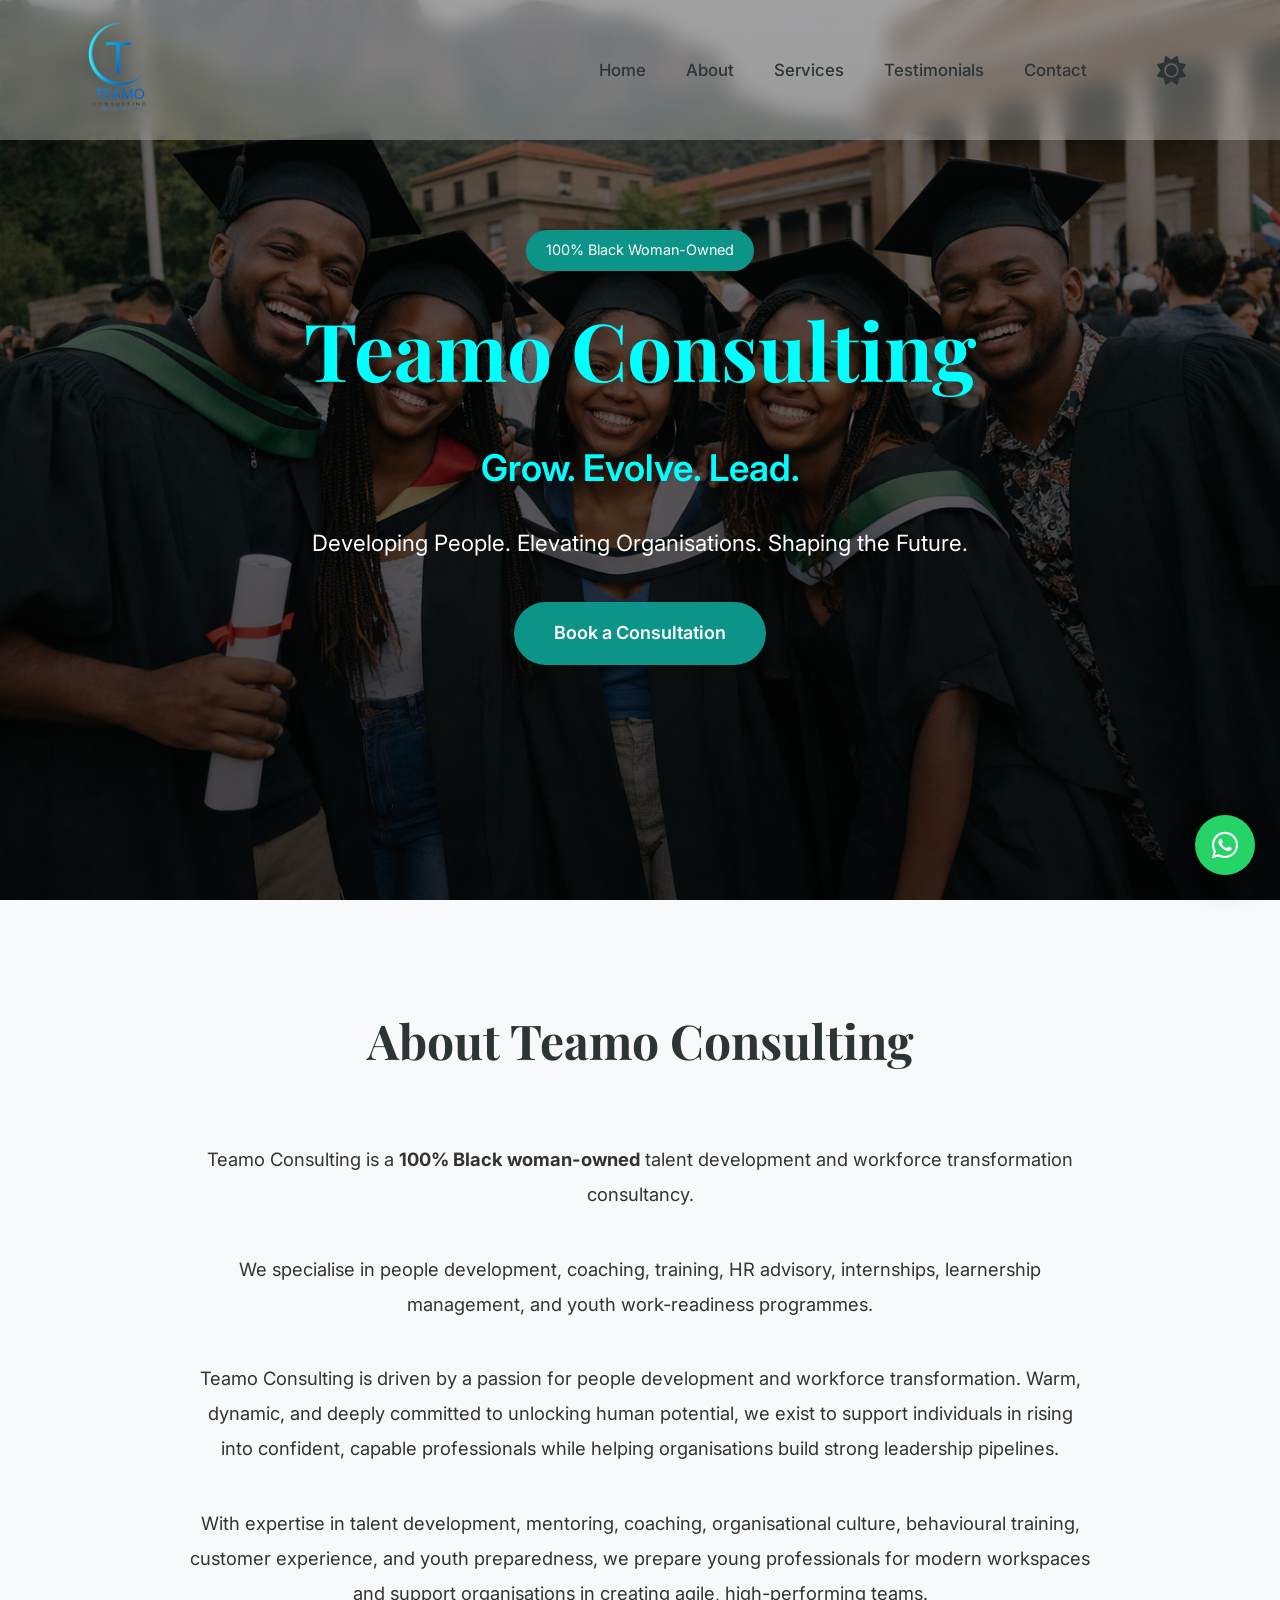
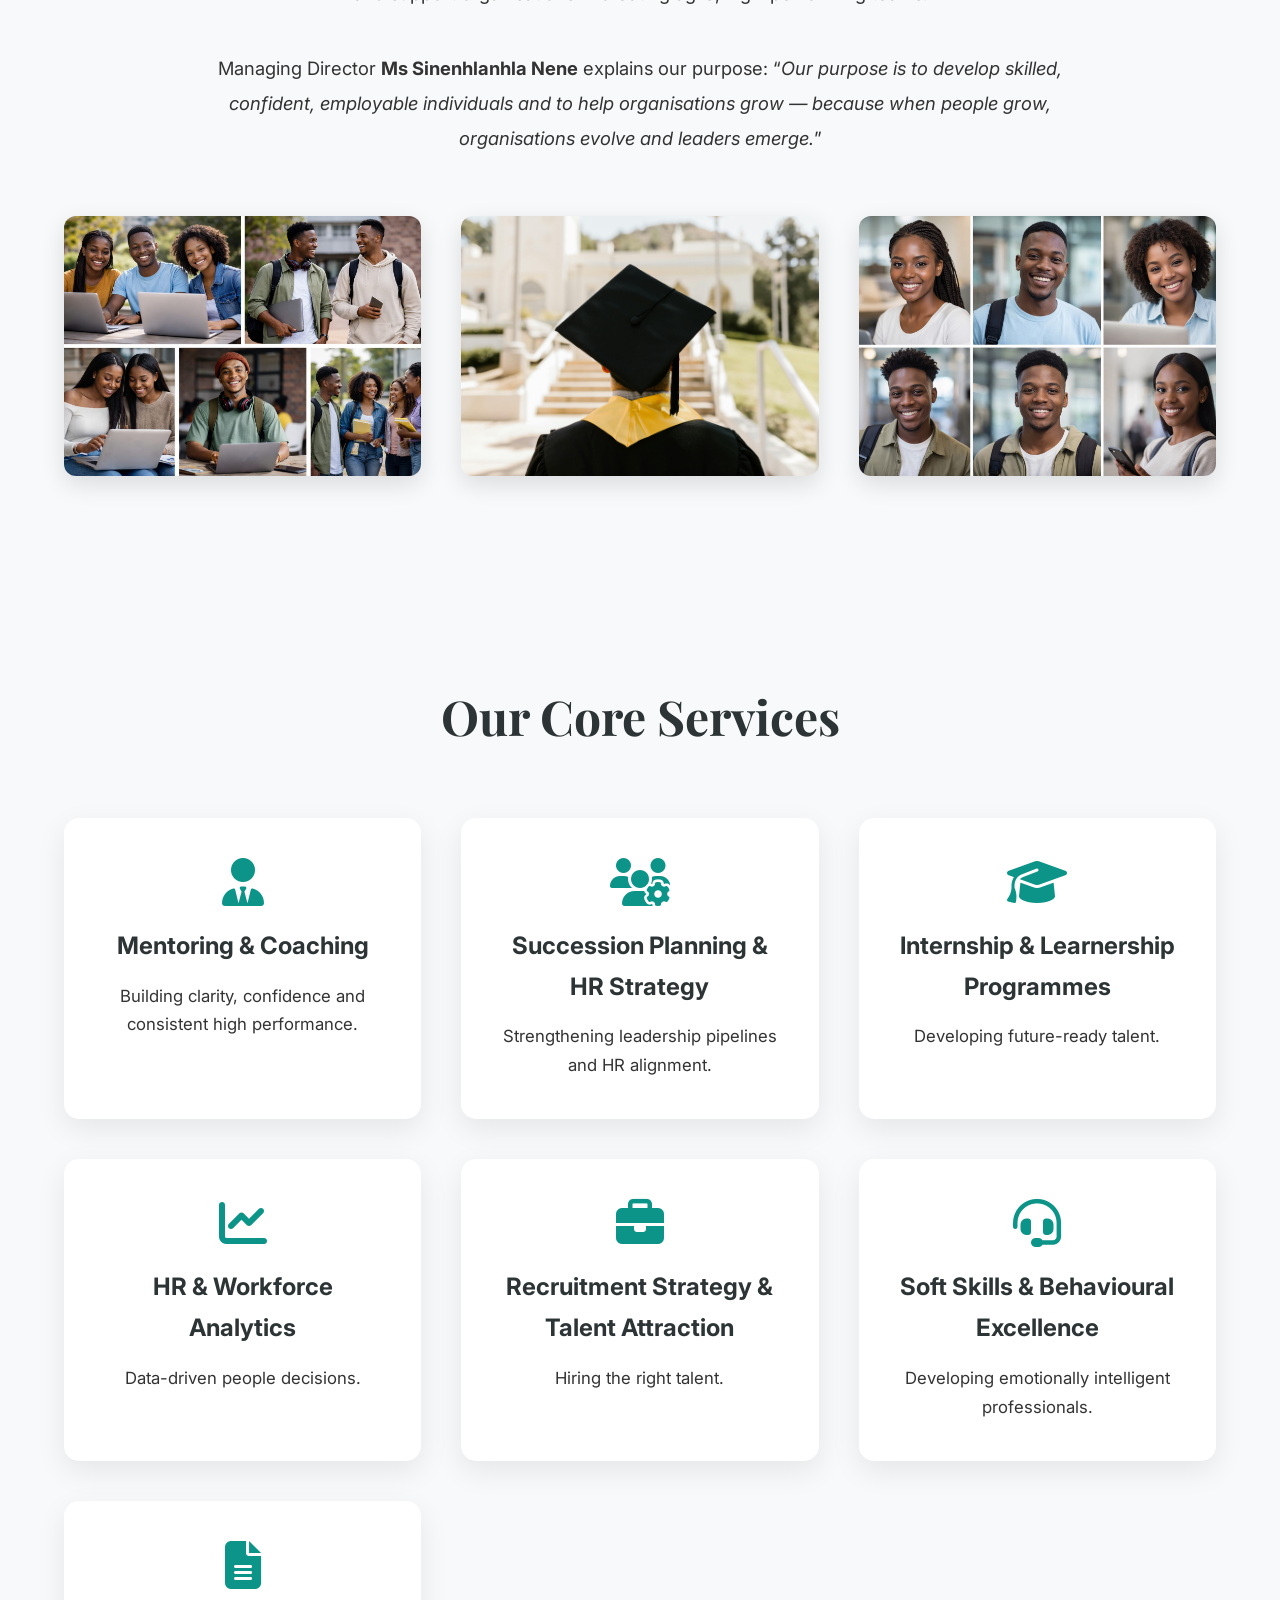
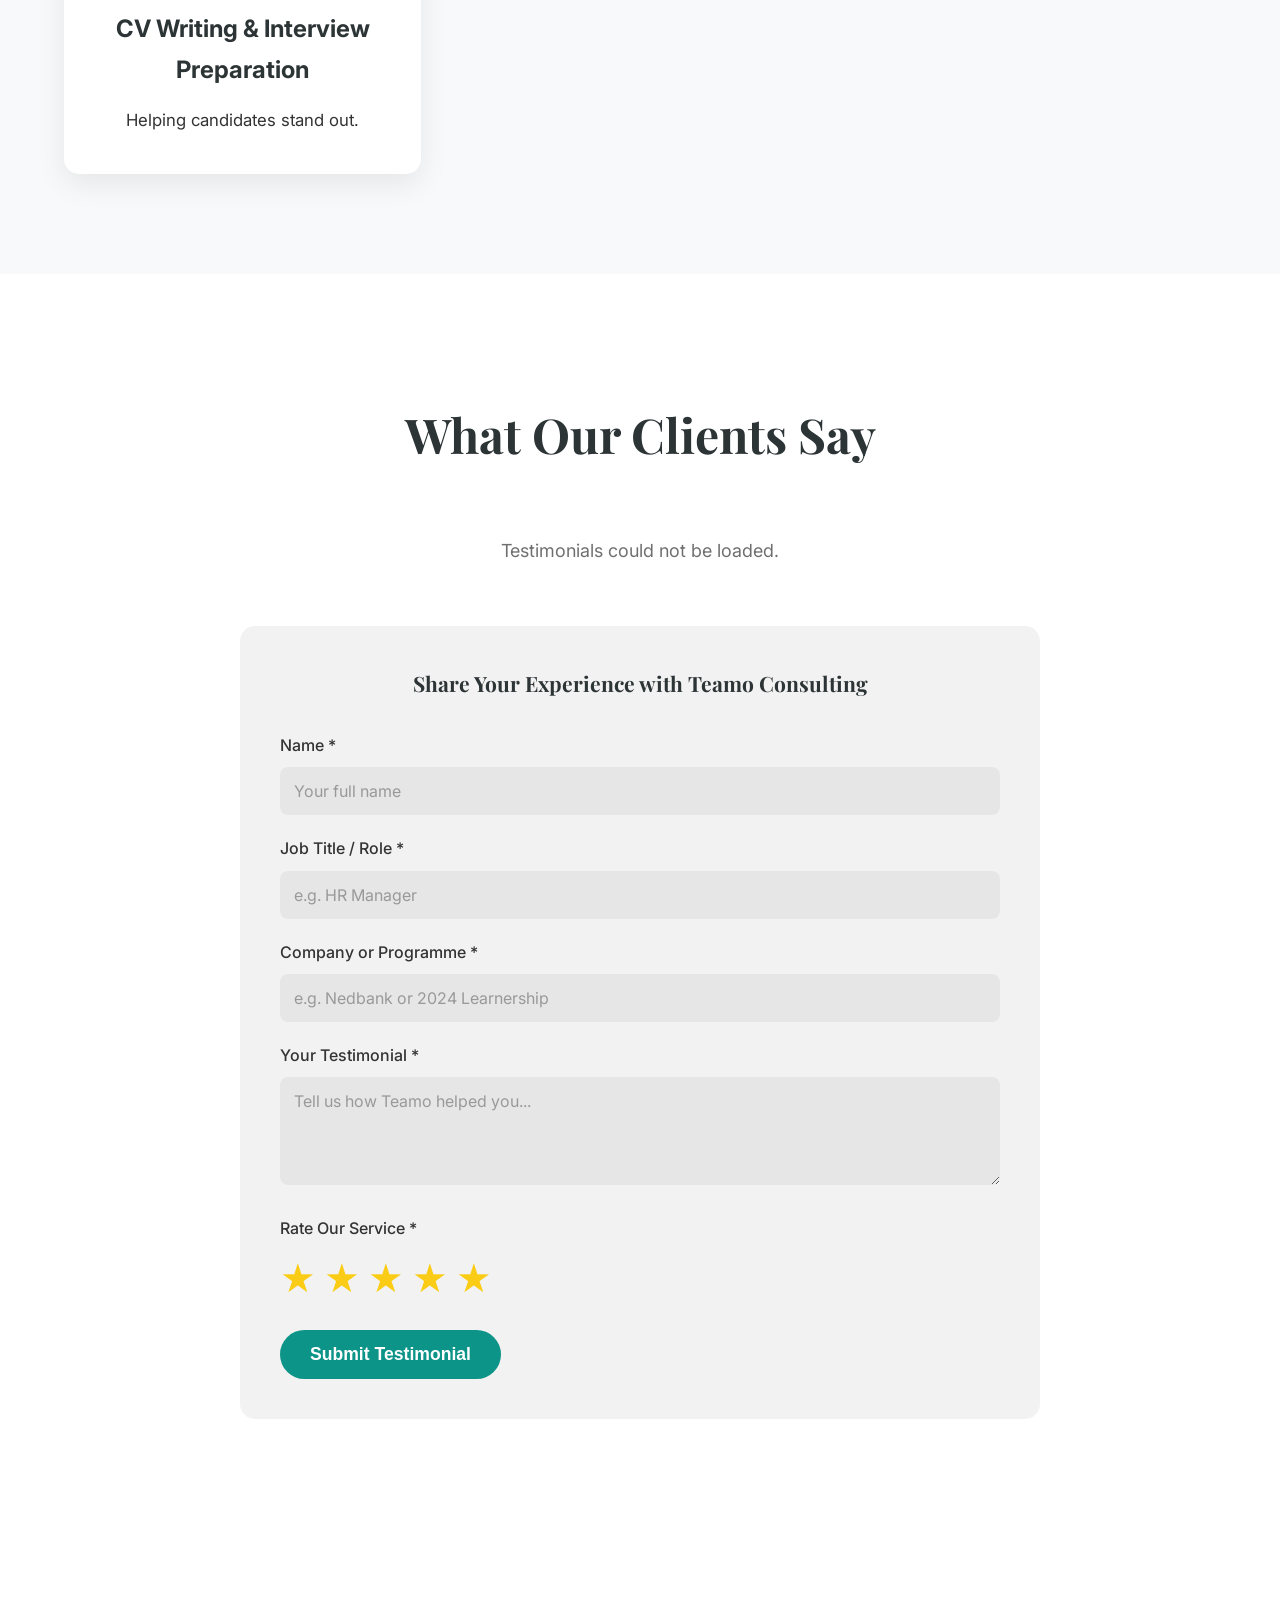
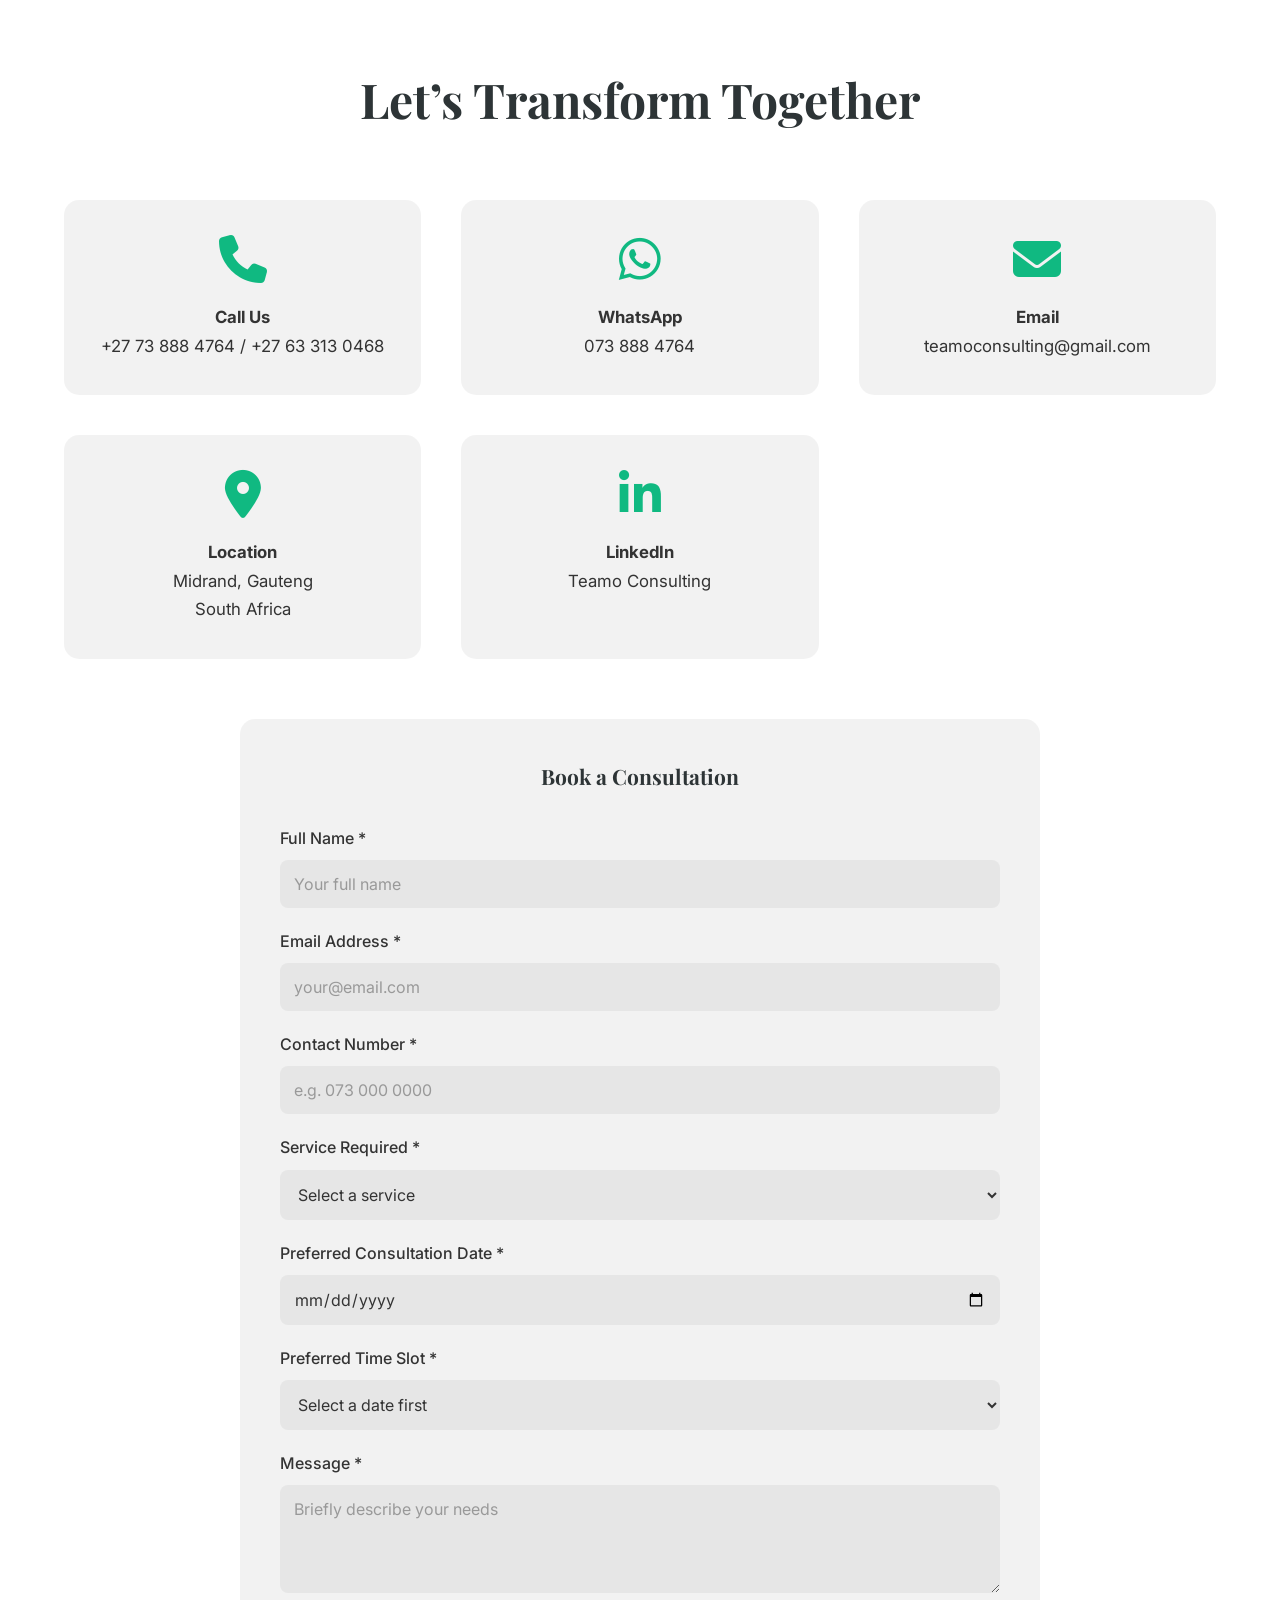
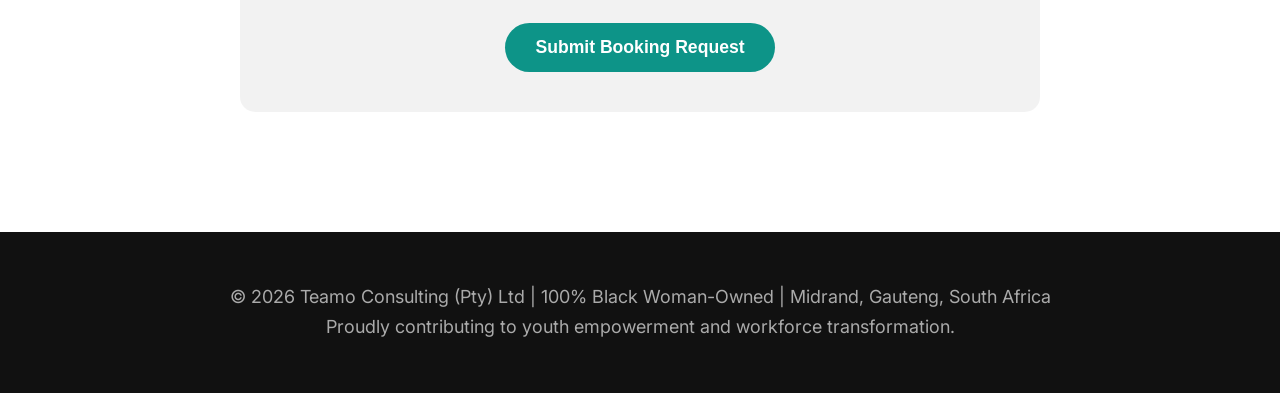
==== src/main/resources/static/index.html @ c424f033 "Added testimonial validation, fixed frontend script, improved UI and mobile menu" ====
<!DOCTYPE html>
<html lang="en">
<head>
    <meta charset="UTF-8">
    <meta name="viewport" content="width=device-width, initial-scale=1.0">
    <title>Teamo Consulting | People Development & Workforce Transformation</title>

    <meta name="description" content="100% Black woman-owned consultancy in South Africa specialising in coaching, talent development, internship & learnership management, work-readiness training, HR strategy, and B-BBEE aligned solutions.">
    <meta name="keywords" content="talent development, internship management, learnership programmes, work readiness training, HR consulting, B-BBEE training, SETA, QCTO, youth empowerment, black woman owned, South Africa">

    <meta property="og:title" content="Teamo Consulting – Grow. Evolve. Lead.">
    <meta property="og:description" content="We develop people. We build talent. We transform organisations.">
    <meta property="og:image" content="images/teamo trans logo.png">
    <meta property="og:url" content="https://teamoconsulting.co.za">
    <meta property="og:type" content="website">

    <link href="https://fonts.googleapis.com/css2?family=Inter:wght@300;400;500;600;700&family=Playfair+Display:wght@700&display=swap" rel="stylesheet">
    <link rel="stylesheet" href="https://cdnjs.cloudflare.com/ajax/libs/font-awesome/6.6.0/css/all.min.css">

    <link rel="stylesheet" href="css/style.css">
</head>

<body data-theme="light">

<header>
    <nav>
        <img src="images/teamo trans logo.png" alt="Teamo Consulting Logo" class="logo-img">

        <div class="nav-links" id="navLinks">
            <a href="#home" onclick="closeMenu()">Home</a>
            <a href="#about" onclick="closeMenu()">About</a>
            <a href="#services" onclick="closeMenu()">Services</a>
            <a href="#testimonials" onclick="closeMenu()">Testimonials</a>
            <a href="#contact" onclick="closeMenu()">Contact</a>

            <button class="theme-toggle" onclick="toggleTheme()" title="Toggle Dark/Light Mode">
                <i class="fas fa-sun" id="sunIcon"></i>
                <i class="fas fa-moon" id="moonIcon" style="display:none;"></i>
            </button>
        </div>

        <i class="fas fa-bars mobile-menu" onclick="toggleMenu()"></i>
    </nav>
</header>

<section class="hero" id="home">
    <div class="section-inner">
    <span class="badge">100% Black Woman-Owned</span>
    <h1>Teamo Consulting</h1>
    <p class="tagline">Grow. Evolve. Lead.</p>
    <p class="hero-description">
        Developing People. Elevating Organisations. Shaping the Future.
    </p>
    <div>
        <a href="#contact" class="btn">Book a Consultation</a>
    </div>
    </div>
</section>

<section id="about">
    <div class="section-inner">
    <h2>About Teamo Consulting</h2>

    <p class="section-text">
        Teamo Consulting is a <strong>100% Black woman-owned</strong> talent development and workforce transformation consultancy.
    </p>

    <p class="section-text">
        We specialise in people development, coaching, training, HR advisory, internships, learnership management, and youth work-readiness programmes.
    </p>

    <p class="section-text">
        Teamo Consulting is driven by a passion for people development and workforce transformation. Warm, dynamic, and deeply committed to unlocking human potential, we exist to support individuals in rising into confident, capable professionals while helping organisations build strong leadership pipelines.
    </p>

    <p class="section-text">
        With expertise in talent development, mentoring, coaching, organisational culture, behavioural training, customer experience, and youth preparedness, we prepare young professionals for modern workspaces and support organisations in creating agile, high-performing teams.
    </p>

    <p class="section-text about-quote">
        Managing Director <b>Ms Sinenhlanhla Nene</b> explains our purpose:
        “<i>Our purpose is to develop skilled, confident, employable individuals and to help organisations grow — because when people grow, organisations evolve and leaders emerge.</i>”
    </p>

    <div class="grid">
        <img src="images/learners2.jpeg" alt="Diverse team in training workshop">
        <img src="images/cap.jpg" alt="Graduation and achievement moment">
        <img src="images/learners.jpeg" alt="Corporate training session">
    </div>
    </div>
</section>

<section id="services">
    <div class="section-inner">
    <h2>Our Core Services</h2>

    <div class="grid">
        <div class="card service-card">
            <i class="fas fa-user-tie"></i>
            <h3>Mentoring & Coaching</h3>
            <p>Building clarity, confidence and consistent high performance.</p>
            <div class="service-detail">
                Personalised mentoring and coaching designed to unlock confidence, sharpen leadership capability, and improve performance. We work closely with individuals and teams to build clarity, accountability, and resilience, ensuring sustainable growth that translates into measurable workplace results.
            </div>
        </div>

        <div class="card service-card">
            <i class="fas fa-users-cog"></i>
            <h3>Succession Planning & HR Strategy</h3>
            <p>Strengthening leadership pipelines and HR alignment.</p>
            <div class="service-detail">
                Strategic workforce planning that strengthens organisational continuity and performance. We help businesses identify future leaders, align HR practices with business goals, and build structured talent pipelines that support long-term growth and stability.
            </div>
        </div>

        <div class="card service-card">
            <i class="fas fa-graduation-cap"></i>
            <h3>Internship & Learnership Programmes</h3>
            <p>Developing future-ready talent.</p>
            <div class="service-detail">
                End-to-end design and management of structured internship and learnership programmes. From compliance and onboarding to coaching and performance tracking, we prepare youth and new entrants to integrate confidently into the workplace while supporting sustainable talent pipelines.
            </div>
        </div>

        <div class="card service-card">
            <i class="fas fa-chart-line"></i>
            <h3>HR & Workforce Analytics</h3>
            <p>Data-driven people decisions.</p>
            <div class="service-detail">
                Turning workforce data into practical, results-driven strategies. We analyse trends, performance metrics, and talent insights to support informed decision-making, improve productivity, reduce turnover, and strengthen organisational effectiveness.
            </div>
        </div>

        <div class="card service-card">
            <i class="fas fa-briefcase"></i>
            <h3>Recruitment Strategy & Talent Attraction</h3>
            <p>Hiring the right talent.</p>
            <div class="service-detail">
                Designing effective recruitment frameworks that attract, assess, and retain the right talent. We streamline hiring processes, strengthen employer branding, and reduce costly turnover through structured talent acquisition strategies.
            </div>
        </div>

        <div class="card service-card">
            <i class="fas fa-headset"></i>
            <h3>Soft Skills & Behavioural Excellence</h3>
            <p>Developing emotionally intelligent professionals.</p>
            <div class="service-detail">
                Developing emotionally intelligent, service-driven professionals equipped with strong communication, conflict management, and interpersonal skills. This programme strengthens customer service excellence, accountability, collaboration, and professional workplace conduct.
            </div>
        </div>

        <div class="card service-card">
            <i class="fas fa-file-alt"></i>
            <h3>CV Writing & Interview Preparation</h3>
            <p>Helping candidates stand out.</p>
            <div class="service-detail">
                Empowering job seekers to confidently present their value. Through professional CV enhancement and structured interview coaching, we help candidates articulate their strengths, stand out in competitive markets, and secure meaningful opportunities.
            </div>
        </div>
    </div>
    </div>
</section>

<section class="testimonials" id="testimonials">
    <div class="section-inner">
    <h2>What Our Clients Say</h2>

    <div class="testimonial-grid" id="testimonialsList">
        <p class="empty-message">No approved testimonials yet.</p>
    </div>

    <div class="testimonial-form">
        <h3 class="adaptive-heading">Share Your Experience with Teamo Consulting</h3>

        <div class="form-group">
            <label>Name *</label>
            <input type="text" id="name" placeholder="Your full name" required>
        </div>

        <div class="form-group">
            <label>Job Title / Role *</label>
            <input type="text" id="title" placeholder="e.g. HR Manager" required>
        </div>

        <div class="form-group">
            <label>Company or Programme *</label>
            <input type="text" id="company" placeholder="e.g. Nedbank or 2024 Learnership" required>
        </div>

        <div class="form-group">
            <label>Your Testimonial *</label>
            <textarea id="message" rows="4" placeholder="Tell us how Teamo helped you..." required></textarea>
        </div>

        <div class="form-group">
            <label>Rate Our Service *</label>
            <div class="rating" id="rating">
                <span onclick="setRating(1)">★</span>
                <span onclick="setRating(2)">★</span>
                <span onclick="setRating(3)">★</span>
                <span onclick="setRating(4)">★</span>
                <span onclick="setRating(5)">★</span>
            </div>
        </div>

        <button onclick="submitTestimonial()">Submit Testimonial</button>
    </div>
    </div>
</section>

<section class="contact" id="contact">
    <div class="section-inner">
    <h2>Let’s Transform Together</h2>

    <div class="contact-grid">
        <div class="contact-box">
            <a href="tel:+27738884764" class="contact-link">
                <i class="fas fa-phone contact-icon"></i>
                <p><strong>Call Us</strong><br>+27 73 888 4764 / +27 63 313 0468</p>
            </a>
        </div>

        <div class="contact-box">
            <a href="https://wa.me/27738884764?text=Hi%20Teamo%20Consulting!%20I'd%20like%20to%20book%20a%20consultation." class="contact-link" target="_blank">
                <i class="fab fa-whatsapp contact-icon"></i>
                <p><strong>WhatsApp</strong><br>073 888 4764</p>
            </a>
        </div>

        <div class="contact-box">
            <a href="mailto:teamoconsulting@gmail.com" class="contact-link">
                <i class="fas fa-envelope contact-icon"></i>
                <p><strong>Email</strong><br>teamoconsulting@gmail.com</p>
            </a>
        </div>

        <div class="contact-box">
            <a href="https://www.google.com/maps/search/?api=1&query=Midrand,Gauteng,South+Africa" target="_blank" class="contact-link">
                <i class="fas fa-location-dot contact-icon"></i>
                <p><strong>Location</strong><br>Midrand, Gauteng<br>South Africa</p>
            </a>
        </div>

        <div class="contact-box">
            <a href="https://www.linkedin.com/company/teamo-consulting/" target="_blank" class="contact-link">
                <i class="fab fa-linkedin-in contact-icon"></i>
                <p><strong>LinkedIn</strong><br>Teamo Consulting</p>
            </a>
        </div>
    </div>

    <div class="testimonial-form booking-form-wrapper">
        <h3 class="adaptive-heading">Book a Consultation</h3>

        <form id="bookingForm" onsubmit="sendBooking(event)">
            <div class="form-group">
                <label>Full Name *</label>
                <input type="text" id="b_name" placeholder="Your full name" required>
            </div>

            <div class="form-group">
                <label>Email Address *</label>
                <input type="email" id="b_email" placeholder="your@email.com" required>
            </div>

            <div class="form-group">
                <label>Contact Number *</label>
                <input type="tel" id="b_phone" placeholder="e.g. 073 000 0000" required>
            </div>

            <div class="form-group">
                <label>Service Required *</label>
                <select id="b_service" required>
                    <option value="">Select a service</option>
                    <option>Coaching & Mentorship</option>
                    <option>HR Strategy Development</option>
                    <option>Internship / Learnership Management</option>
                    <option>Youth Work-Readiness Programme</option>
                    <option>CV Writing & Interview Coaching</option>
                    <option>Other</option>
                </select>
            </div>

            <div class="form-group">
                <label>Preferred Consultation Date *</label>
                <input type="date" id="b_date" required onchange="updateTimeSlots()">
            </div>

            <div class="form-group">
                <label>Preferred Time Slot *</label>
                <select id="b_time" required>
                    <option value="">Select a date first</option>
                </select>
            </div>

            <p id="bookingNotice"></p>

            <div class="form-group">
                <label>Message *</label>
                <textarea id="b_message" rows="4" placeholder="Briefly describe your needs" required></textarea>
            </div>

            <div class="center">
                <button type="submit">Submit Booking Request</button>
            </div>
        </form>
    </div>
    </div>
</section>

<a href="https://wa.me/27633130468?text=Hello%20Teamo%20Consulting%2C%20I%20would%20like%20to%20book%20a%20consultation.%20Please%20assist%20me%20with%20the%20next%20steps."
   class="whatsapp-float-pro"
   target="_blank"
   aria-label="Chat on WhatsApp">
    <i class="fab fa-whatsapp"></i>
</a>

<footer>
    <p>© 2026 Teamo Consulting (Pty) Ltd | 100% Black Woman-Owned | Midrand, Gauteng, South Africa</p>
    <p>Proudly contributing to youth empowerment and workforce transformation.</p>
</footer>

<script src="js/script.js"></script>
</body>
</html>
---- src/main/resources/static/css/style.css ----
:root {
    --blue: #00FFFF;
    --teal: #0d9488;
    --charcoal: #2d3436;
    --lightgrey: #f8f9fa;
    --softgrey: #e9ecef;
    --white: #ffffff;
    --accent: #10b981;
    --whatsapp: #25D366;
    --section-bg-light: #ffffff;
    --section-bg-dark: #121212;
    --section-text-light: #333333;
    --section-text-dark: #e0e0e0;
}

[data-theme="dark"] {
    --charcoal: #f8f9fa;
    --lightgrey: #121212;
    --softgrey: #1e1e1e;
    --white: #222222;
    background: #0f0f0f;
    color: #e0e0e0;
}

* {
    margin: 0;
    padding: 0;
    box-sizing: border-box;
    transition: all 0.3s ease;
}

html,
body {
    overflow-x: hidden;
}

body {
    margin: 0;
    padding: 0;
    font-family: 'Inter', sans-serif;
    font-size: 18px;
    color: var(--section-text-light);
    line-height: 1.7;
    background: var(--lightgrey);
}

h1,
h2,
h3,
h4 {
    font-family: 'Playfair Display', serif;
    color: var(--white);
}

/* HEADER */
header {
    position: fixed;
    top: 0;
    width: 100%;
    background: rgba(255,255,255,0.30);
    backdrop-filter: blur(10px);
    z-index: 1000;
    padding: 15px 0;
    box-shadow: 0 2px 20px rgba(0,0,0,0.05);
}

[data-theme="dark"] header {
    background: rgba(18, 18, 18, 0.88);
    box-shadow: 0 8px 25px rgba(0, 0, 0, 0.35);
}
.hero {
    height: 100vh;
    width: 100vw;
    max-width: none;
    background: linear-gradient(rgba(0,0,0,0.5), rgba(0,0,0,0.7)),
    url('../images/newBG.png') center/cover no-repeat;
    display: flex;
    flex-direction: column;
    justify-content: center;
    align-items: center;
    text-align: center;
    color: white;
    padding: 0 20px;
}
nav {
    display: flex;
    justify-content: space-between;
    align-items: center;
    max-width: 1400px;
    min-height: 86px;
    margin: 0 auto;
    padding: 0 5%;
}

.logo-img {
    height: 110px;
    width: auto;
    object-fit: contain;
    filter: drop-shadow(0 4px 6px rgba(0,0,0,0.2));
}

.nav-links {
    display: flex;
    gap: 40px;
    align-items: center;
}

.nav-links a {
    text-decoration: none;
    color: var(--charcoal);
    font-weight: 500;
    font-size: 1.05rem;
}

.nav-links a:hover {
    color: var(--teal);
}

.theme-toggle {
    background: none;
    border: none;
    font-size: 1.8rem;
    cursor: pointer;
    color: var(--charcoal);
    display: flex;
    align-items: center;
    gap: 8px;
}

.theme-toggle i {
    transition: 0.3s;
}

.theme-toggle:hover i {
    transform: scale(1.2);
}

.mobile-menu {
    display: none;
    font-size: 1.8rem;
    cursor: pointer;
    color: var(--charcoal);
}

.hero h1 {
    font-size: 5rem;
    margin-bottom: 20px;
    color: #00FFFF !important;
}

.hero .tagline {
    font-size: 2.3rem;
    font-weight: 600;
    color: var(--blue);
    margin: 20px 0;
}

.hero p,
.hero-description {
    max-width: 900px;
    font-size: 1.4rem;
    margin: 25px auto;
}

/* BUTTONS */
.btn {
    display: inline-block;
    background: var(--teal);
    color: white;
    padding: 16px 40px;
    border-radius: 50px;
    text-decoration: none;
    font-weight: 600;
    margin: 15px;
}

.btn:hover {
    background: #11766d;
    transform: translateY(-3px);
}

.btn-outline {
    background: transparent;
    border: 2px solid white;
}

.btn-outline:hover {
    background: white;
    color: var(--charcoal);
}

/* SECTIONS */
section {
    width: 100%;
    max-width: none;
    margin: 0;
    padding: 100px 5%;
}

.section-inner {
    max-width: 1200px;
    margin: 0 auto;
}

h2 {
    font-size: 3rem;
    text-align: center;
    margin-bottom: 60px;
    color: var(--charcoal);
}

.section-text {
    text-align: center;
    max-width: 900px;
    margin: 0 auto 40px;
    font-size: 1.15rem;
    line-height: 1.9;
}

.about-quote {
    margin-bottom: 60px;
    width: 100vw;
}

/* GRID */
.grid {
    display: grid;
    grid-template-columns: repeat(auto-fit, minmax(320px, 1fr));
    gap: 40px;
}

/* CARDS */
.card {
    background: var(--white);
    padding: 40px;
    border-radius: 15px;
    box-shadow: 0 10px 30px rgba(0,0,0,0.08);
    text-align: center;
}

.card:hover {
    transform: translateY(-10px);
    box-shadow: 0 20px 40px rgba(0,0,0,0.12);
}

.card i {
    font-size: 3rem;
    color: var(--teal);
    margin-bottom: 20px;
}

.card img {
    width: 100%;
    height: 200px;
    object-fit: cover;
    border-radius: 10px;
    margin-bottom: 20px;
}

.card h3 {
    color: var(--charcoal);
    font-family: 'Inter', sans-serif;
    font-size: 1.5rem;
    margin-bottom: 15px;
}

.card p,
.service-detail,
.testimonial p,
.contact-box p {
    font-size: 1.05rem;
}

#about .grid img {
    width: 100%;
    max-width: 400px;
    height: 260px;
    object-fit: cover;
    border-radius: 12px;
    margin: 0 auto;
    box-shadow: 0 8px 25px rgba(0,0,0,0.12);
}

/* TESTIMONIALS + CONTACT */
.testimonials,
.contact {
    background: var(--section-bg-light);
    color: var(--section-text-light);
    padding: 120px 5%;
    width: 100%;
    max-width: none;
    margin: 0;
}

[data-theme="dark"] .testimonials,
[data-theme="dark"] .contact {
    background: var(--section-bg-dark);
    color: var(--section-text-dark);
}

.testimonial-grid {
    display: grid;
    grid-template-columns: repeat(auto-fit, minmax(350px, 1fr));
    gap: 40px;
    margin-bottom: 60px;
}

.testimonial {
    background: rgba(0,0,0,0.05);
    padding: 35px;
    border-radius: 15px;
    backdrop-filter: blur(5px);
    border-left: 5px solid var(--teal);
}

[data-theme="dark"] .testimonial {
    background: rgba(255,255,255,0.1);
}

.stars {
    color: #facc15;
    font-size: 1.3rem;
    margin-bottom: 15px;
}

.empty-message {
    grid-column: 1 / -1;
    text-align: center;
    opacity: 0.7;
}

.testimonial-form {
    background: rgba(0,0,0,0.05);
    padding: 40px;
    border-radius: 15px;
    max-width: 800px;
    margin: 0 auto;
}

[data-theme="dark"] .testimonial-form {
    background: rgba(255,255,255,0.1);
}

.adaptive-heading {
    color: var(--charcoal);
    text-align: center;
    margin-bottom: 30px;
}

[data-theme="dark"] .adaptive-heading {
    color: var(--section-text-dark);
}

/* FORMS */
.form-group {
    margin-bottom: 20px;
}

label {
    display: block;
    margin-bottom: 8px;
    font-weight: 500;
}

label,
input,
textarea,
select {
    font-size: 1rem;
}

input,
textarea,
select {
    width: 100%;
    padding: 14px;
    border-radius: 8px;
    border: none;
    background: rgba(0,0,0,0.05);
    color: inherit;
    font-family: inherit;
}

[data-theme="dark"] input,
[data-theme="dark"] textarea,
[data-theme="dark"] select {
    background: rgba(255,255,255,0.1);
}

input::placeholder,
textarea::placeholder {
    color: #999;
}

.rating {
    display: flex;
    gap: 8px;
    font-size: 2.2rem;
    cursor: pointer;
}

.rating span {
    color: #ccc;
}

.rating span.active,
.rating span:hover {
    color: #facc15;
}

button {
    background: var(--teal);
    color: white;
    padding: 14px 30px;
    border: none;
    border-radius: 50px;
    cursor: pointer;
    font-weight: 600;
    font-size: 1.1rem;
}

button:hover {
    background: #11766d;
}

/* CONTACT */
.contact-grid {
    display: grid;
    grid-template-columns: repeat(auto-fit, minmax(280px, 1fr));
    gap: 40px;
    margin-bottom: 60px;
}

.contact-box {
    background: rgba(0,0,0,0.05);
    padding: 35px;
    border-radius: 15px;
    text-align: center;
    transition: 0.3s;
}

.contact-box:hover {
    background: rgba(0,0,0,0.1);
}

[data-theme="dark"] .contact-box {
    background: rgba(255,255,255,0.1);
}

[data-theme="dark"] .contact-box:hover {
    background: rgba(255,255,255,0.2);
}

.contact-link {
    text-decoration: none;
    color: inherit;
}

.contact-icon {
    font-size: 3rem;
    color: var(--accent);
    margin-bottom: 20px;
}

.booking-form-wrapper {
    margin-top: 60px;
}

#bookingNotice {
    display: none;
    text-align: center;
    margin-bottom: 15px;
    font-weight: 500;
}

.center {
    text-align: center;
}

/* SERVICES */
.service-card {
    position: relative;
}

.service-detail {
    display: none;
    margin-top: 15px;
    background: #ffffff;
    color: #333333;
    padding: 30px;
    border-radius: 15px;
    font-size: 0.95rem;
    line-height: 1.6;
    box-shadow: 0 10px 30px rgba(0,0,0,0.12);
}

[data-theme="dark"] .service-detail {
    background: #1e1e1e;
    color: #e0e0e0;
    box-shadow: 0 10px 30px rgba(0,0,0,0.6);
}

.service-card:hover .service-detail,
.service-card:focus-within .service-detail {
    display: block;
}

/* WHATSAPP */
.whatsapp-float-pro {
    position: fixed;
    right: 25px;
    bottom: 25px;
    width: 60px;
    height: 60px;
    background: #25D366;
    color: #ffffff;
    border-radius: 50%;
    display: flex;
    align-items: center;
    justify-content: center;
    font-size: 30px;
    box-shadow: 0 10px 30px rgba(0,0,0,0.25);
    z-index: 9999;
    transition: all 0.3s ease;
    animation: whatsappPulse 2s infinite;
    text-decoration: none;
}

.whatsapp-float-pro:hover {
    transform: scale(1.12);
    box-shadow: 0 15px 35px rgba(0,0,0,0.35);
    background: #1ebe5d;
}

@keyframes whatsappPulse {
    0% {
        box-shadow: 0 0 0 0 rgba(37,211,102,0.6);
    }
    70% {
        box-shadow: 0 0 0 18px rgba(37,211,102,0);
    }
    100% {
        box-shadow: 0 0 0 0 rgba(37,211,102,0);
    }
}

/* BADGE + FOOTER */
.badge {
    display: inline-block;
    background: var(--teal);
    color: white;
    padding: 8px 20px;
    border-radius: 30px;
    font-size: 0.9rem;
    margin: 10px 5px;
}

footer {
    background: #111;
    color: #aaa;
    padding: 50px 5%;
    text-align: center;
}

[data-theme="dark"] footer {
    background: #000;
}
@media (max-width: 768px) {
    body {
        font-size: 16px;
    }

    header {
        padding: 10px 0;
    }

    nav {
        min-height: 74px;
    }

    .logo-img {
        height: 65px;
        width: auto;
    }

    .mobile-menu {
        display: block;
        font-size: 1.6rem;
        color: var(--charcoal);
        padding: 10px;
        z-index: 3000;
    }

    .nav-links {
        display: none;
        position: fixed;
        top: 0;
        right: 0;
        height: 100vh;
        width: 65%;
        max-width: 320px;
        background: var(--white);
        flex-direction: column;
        padding-top: 90px;
        gap: 18px;
        box-shadow: -5px 0 15px rgba(0,0,0,0.2);
        border-radius: 0 0 0 18px;
        z-index: 2000;
    }

    [data-theme="dark"] .nav-links {
        background: #222;
    }

    .nav-links.active {
        display: flex;
    }

    .nav-links a {
        font-size: 1rem;
        padding: 8px 12px;
    }

    .theme-toggle {
        width: 48px;
        height: 48px;
        border-radius: 50%;
        background: var(--teal);
        color: white;
        display: flex;
        align-items: center;
        justify-content: center;
        font-size: 1.4rem;
        margin-top: 5px;
        box-shadow: 0 8px 20px rgba(0,0,0,0.18);
    }

    .theme-toggle i {
        color: white;
    }

    .hero {
        height: auto;
        min-height: 100vh;
        padding: 120px 20px 80px;
    }

    .hero h1 {
        font-size: 3rem;
    }

    .hero .tagline {
        font-size: 1.5rem;
    }

    .hero p,
    .hero-description {
        font-size: 1rem;
    }

    .btn {
        padding: 14px 30px;
        font-size: 1rem;
        width: 100%;
        max-width: 280px;
        margin: 10px auto;
        display: block;
    }

    section {
        padding: 70px 20px;
    }

    h2 {
        font-size: 2rem;
    }

    .section-text {
        font-size: 1rem;
    }

    .grid {
        gap: 25px;
    }

    .card {
        padding: 30px 25px;
    }

    .card i {
        font-size: 2.5rem;
    }

    .testimonial-grid {
        grid-template-columns: 1fr;
    }

    .testimonial-form {
        padding: 30px 25px;
    }

    .whatsapp-float-pro {
        width: 55px;
        height: 55px;
        font-size: 26px;
        right: 18px;
        bottom: 18px;
    }

    .service-card:active .service-detail {
        opacity: 1;
        visibility: visible;
        transform: translateY(0);
    }
}
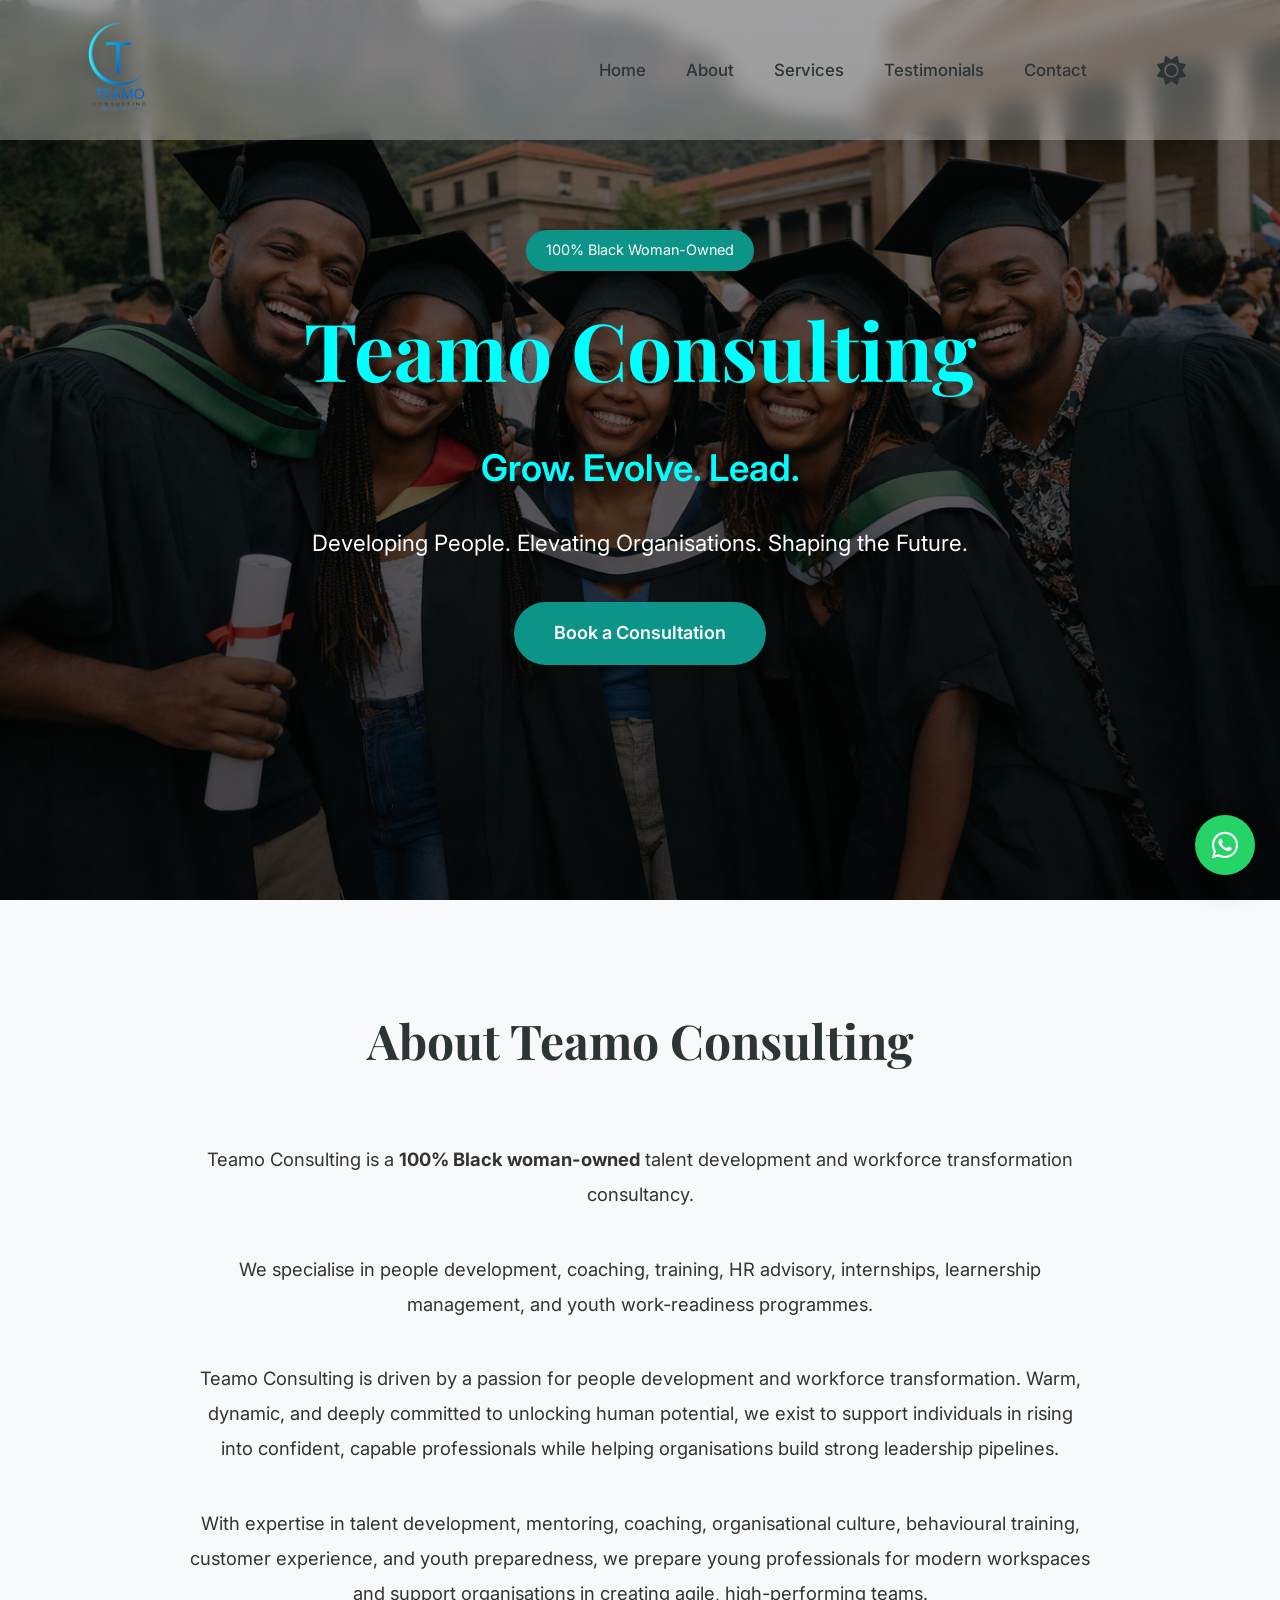
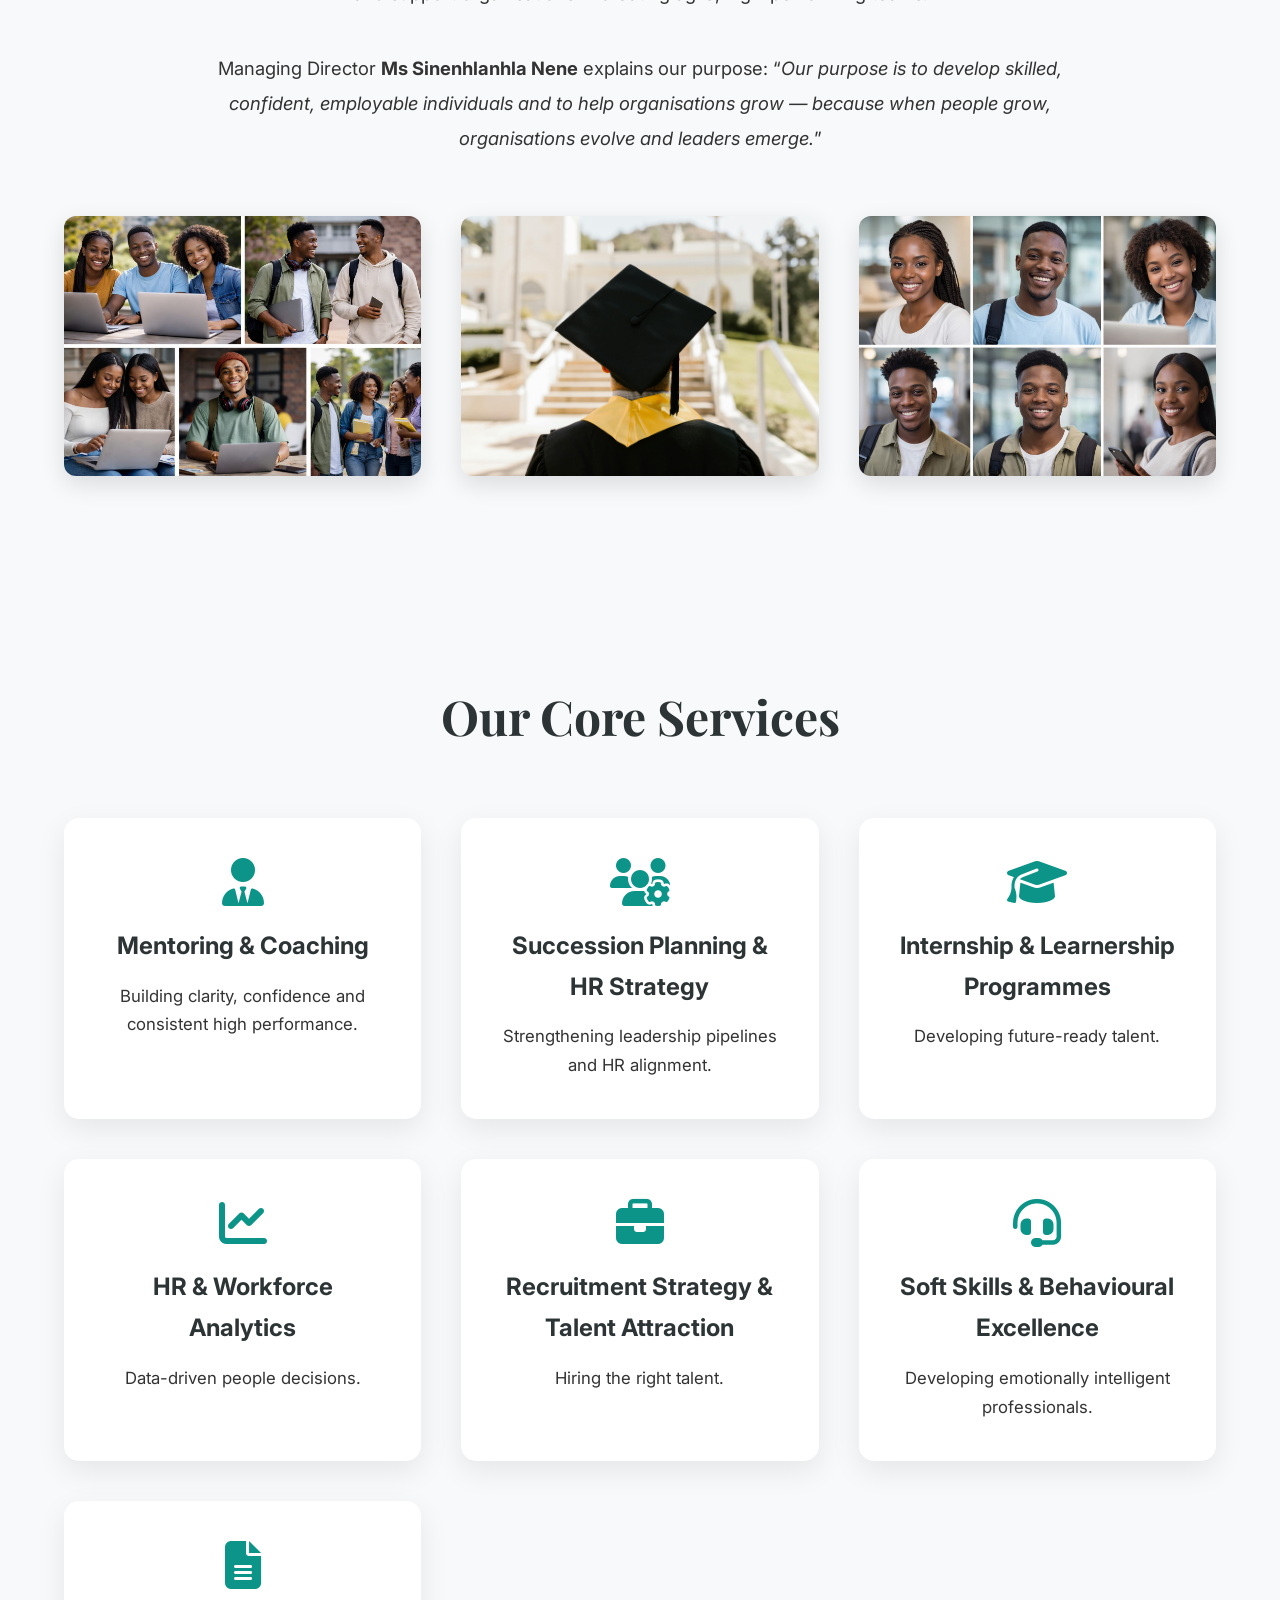
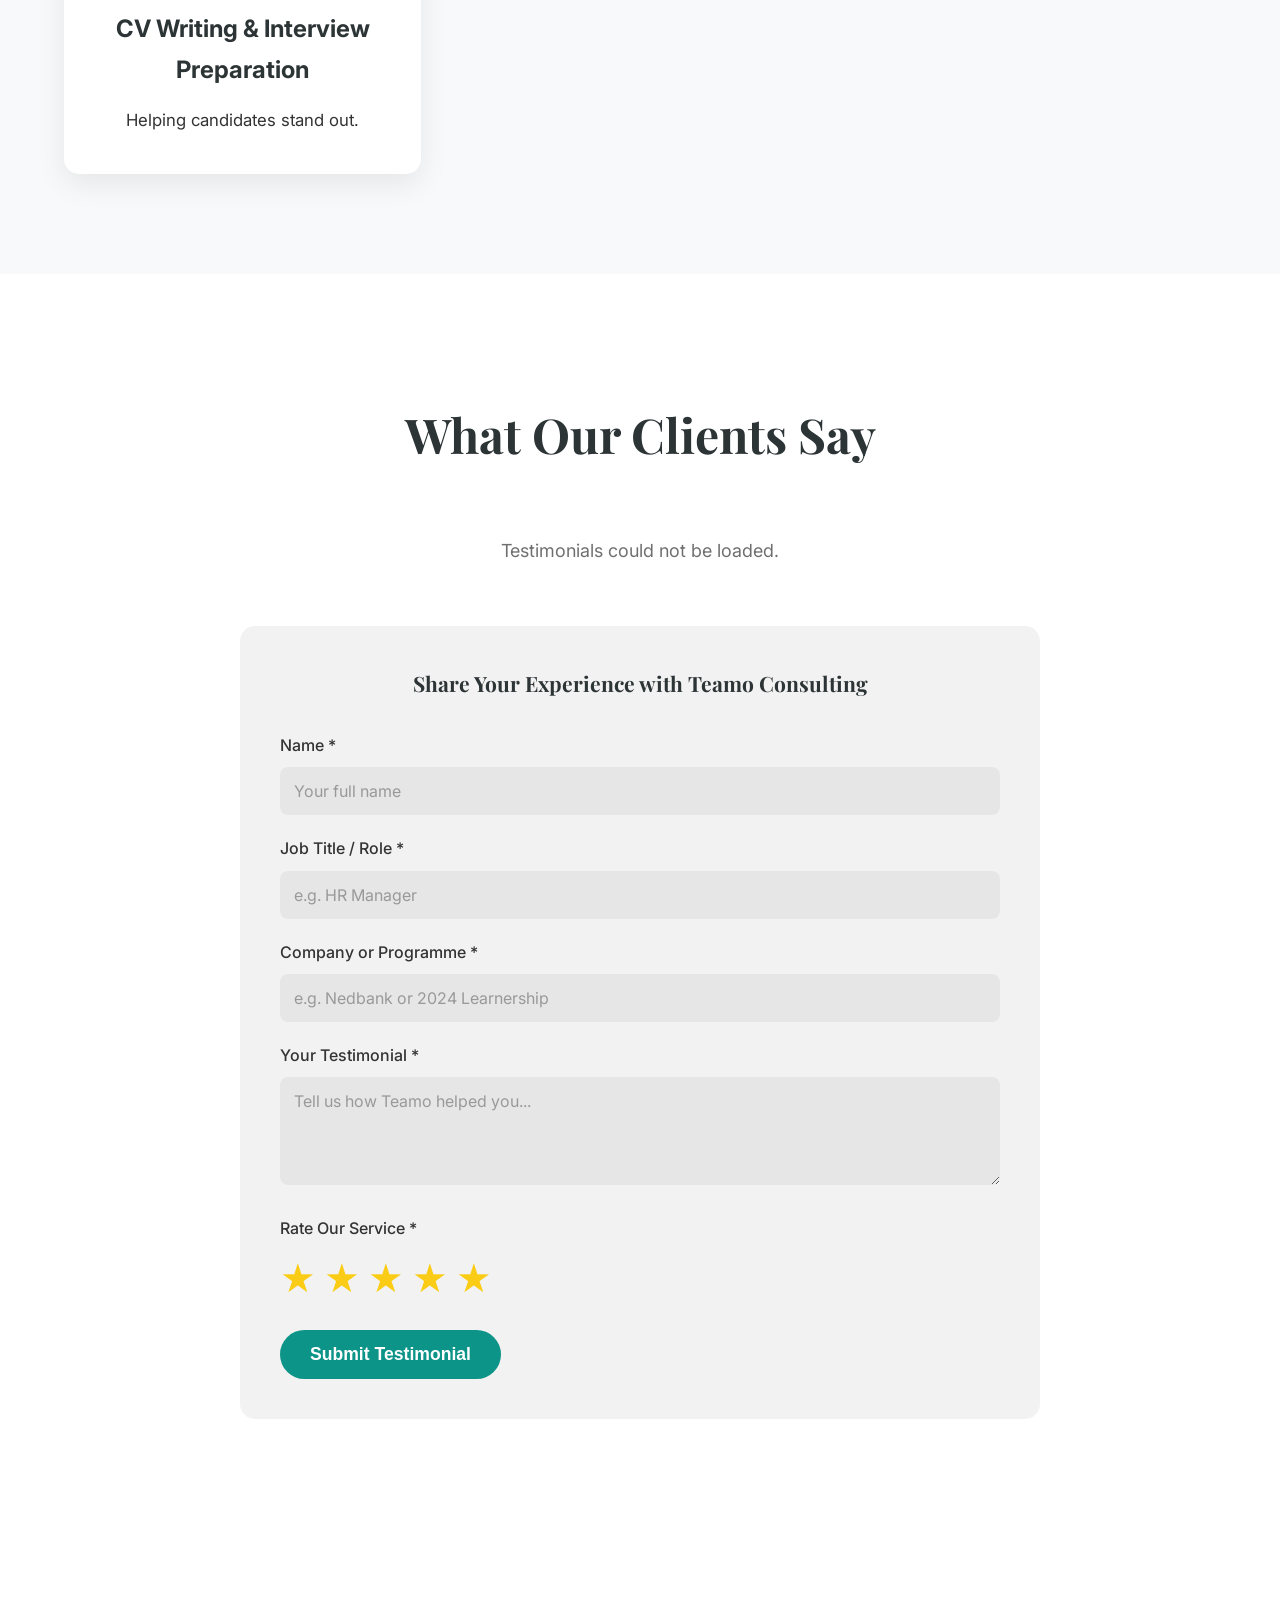
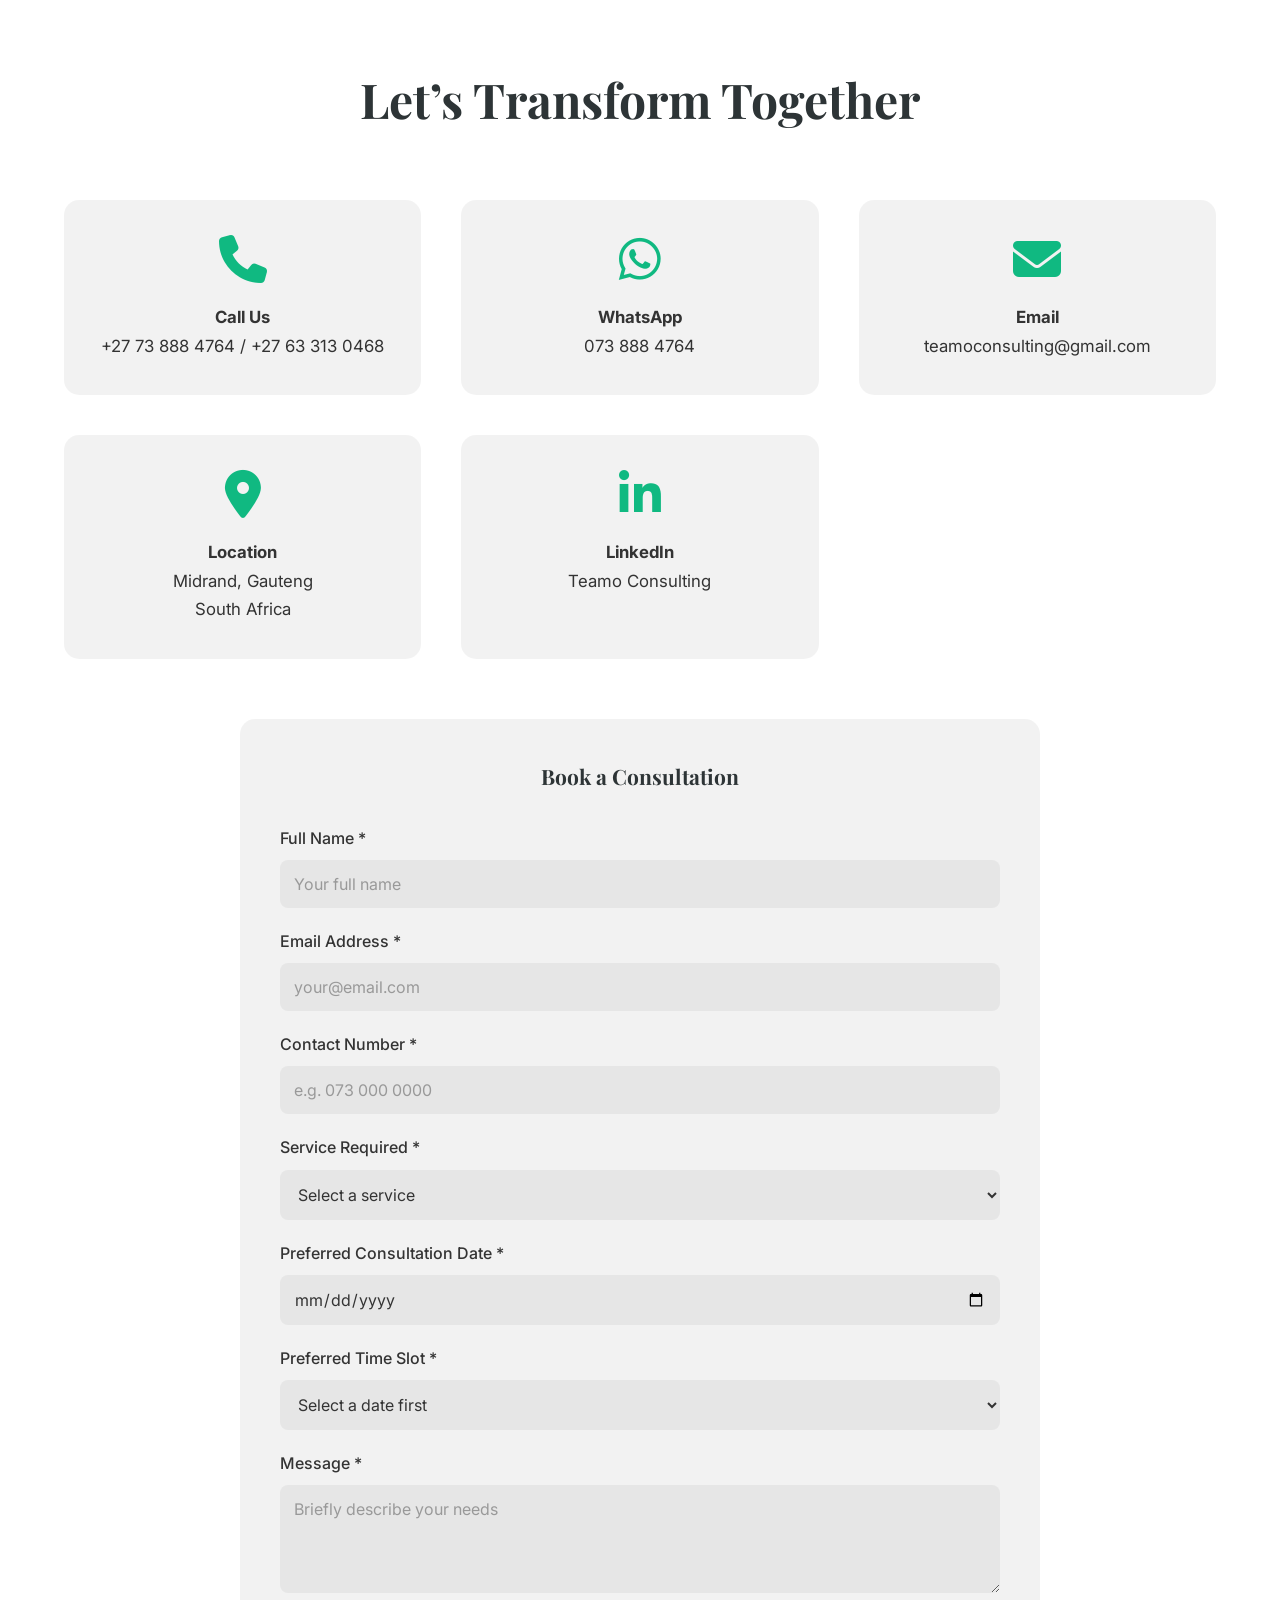
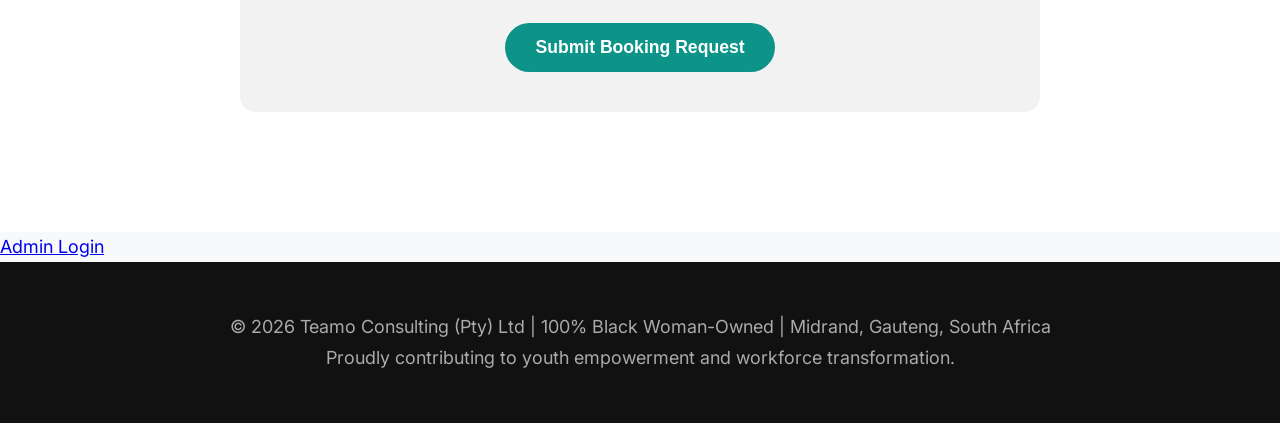
==== commit a18baa13: "Added secure admin testimonial management system" ====
--- a/src/main/resources/static/index.html
+++ b/src/main/resources/static/index.html
@@ -24,7 +24,7 @@
 
 <header>
     <nav>
-        <img src="images/teamo trans logo.png" alt="Teamo Consulting Logo" class="logo-img">
+        <img src="images/teamo%20trans%20logo.png" alt="Teamo Consulting Logo" class="logo-img">
 
         <div class="nav-links" id="navLinks">
             <a href="#home" onclick="closeMenu()">Home</a>
@@ -307,7 +307,9 @@
     </div>
     </div>
 </section>
-
+<a href="/admin-login" onclick="closeMenu()" class="admin-login-link">
+    Admin Login
+</a>
 <a href="https://wa.me/27633130468?text=Hello%20Teamo%20Consulting%2C%20I%20would%20like%20to%20book%20a%20consultation.%20Please%20assist%20me%20with%20the%20next%20steps."
    class="whatsapp-float-pro"
    target="_blank"
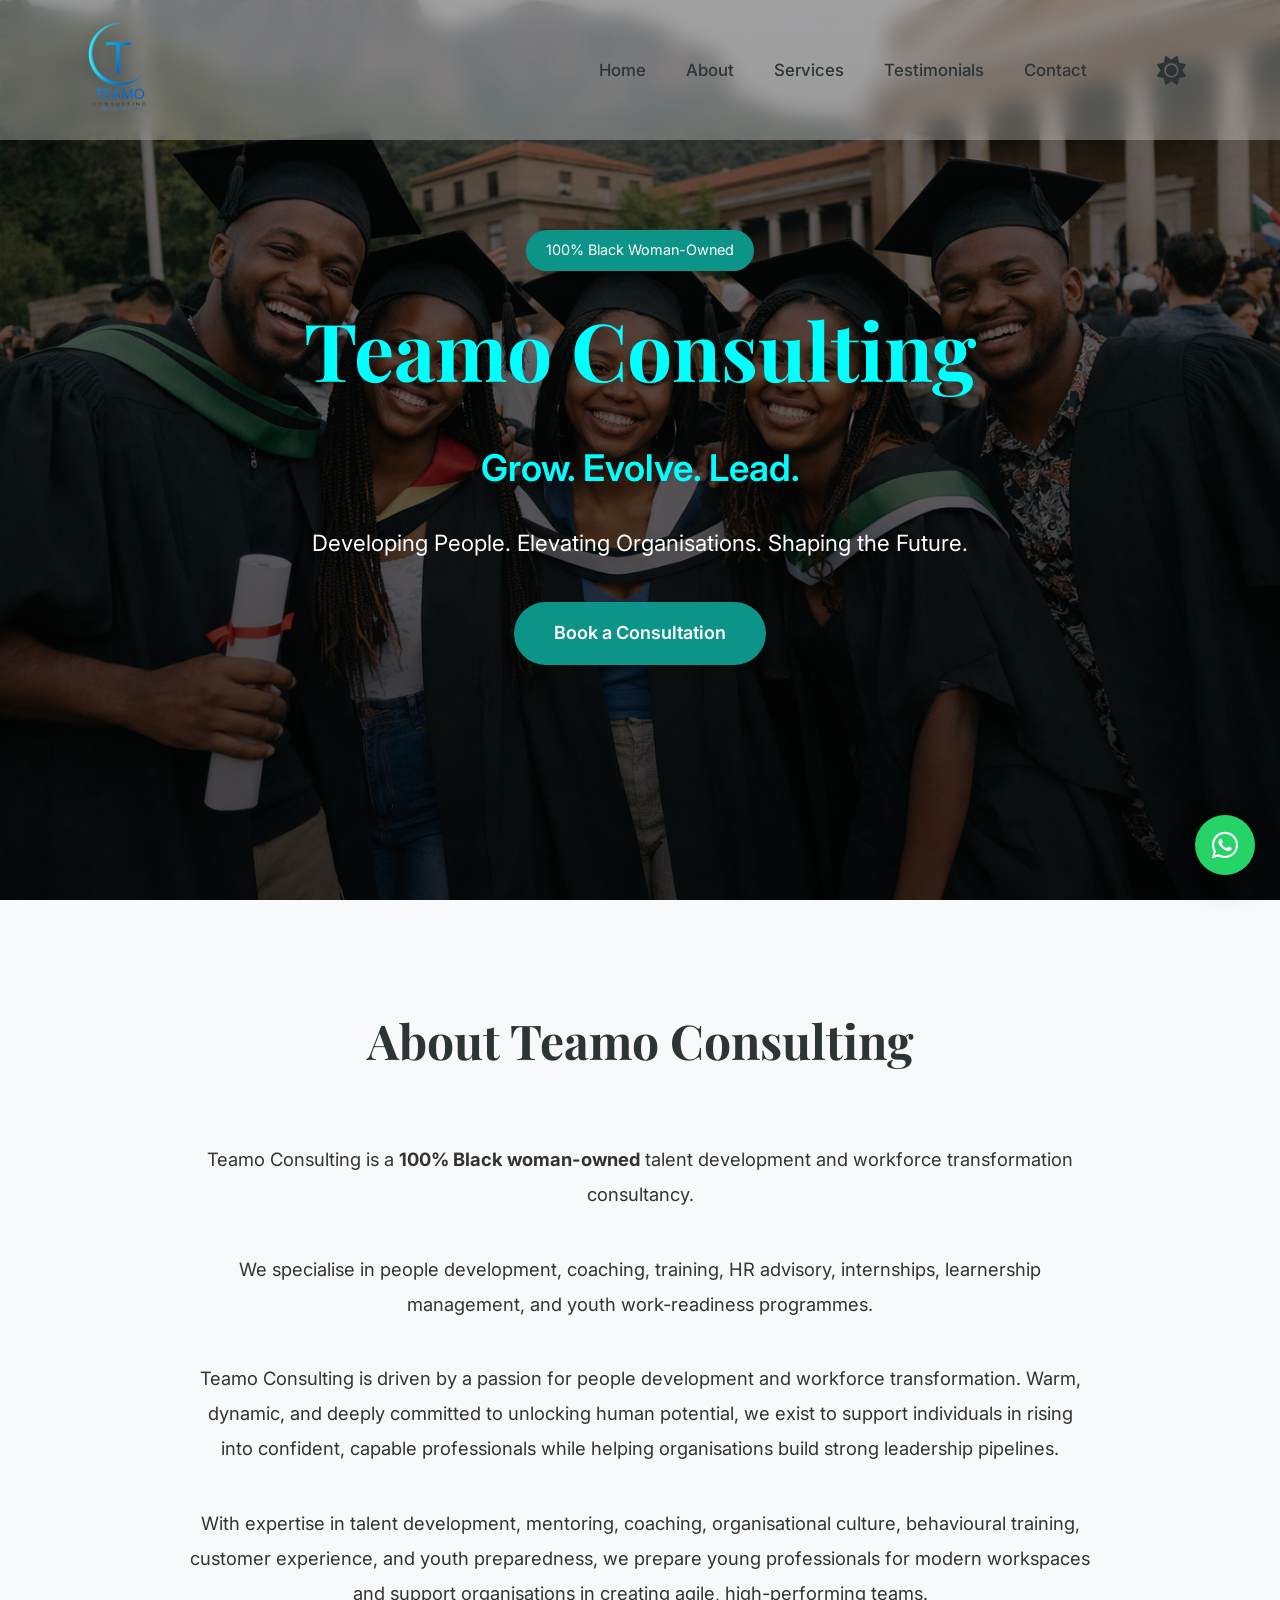
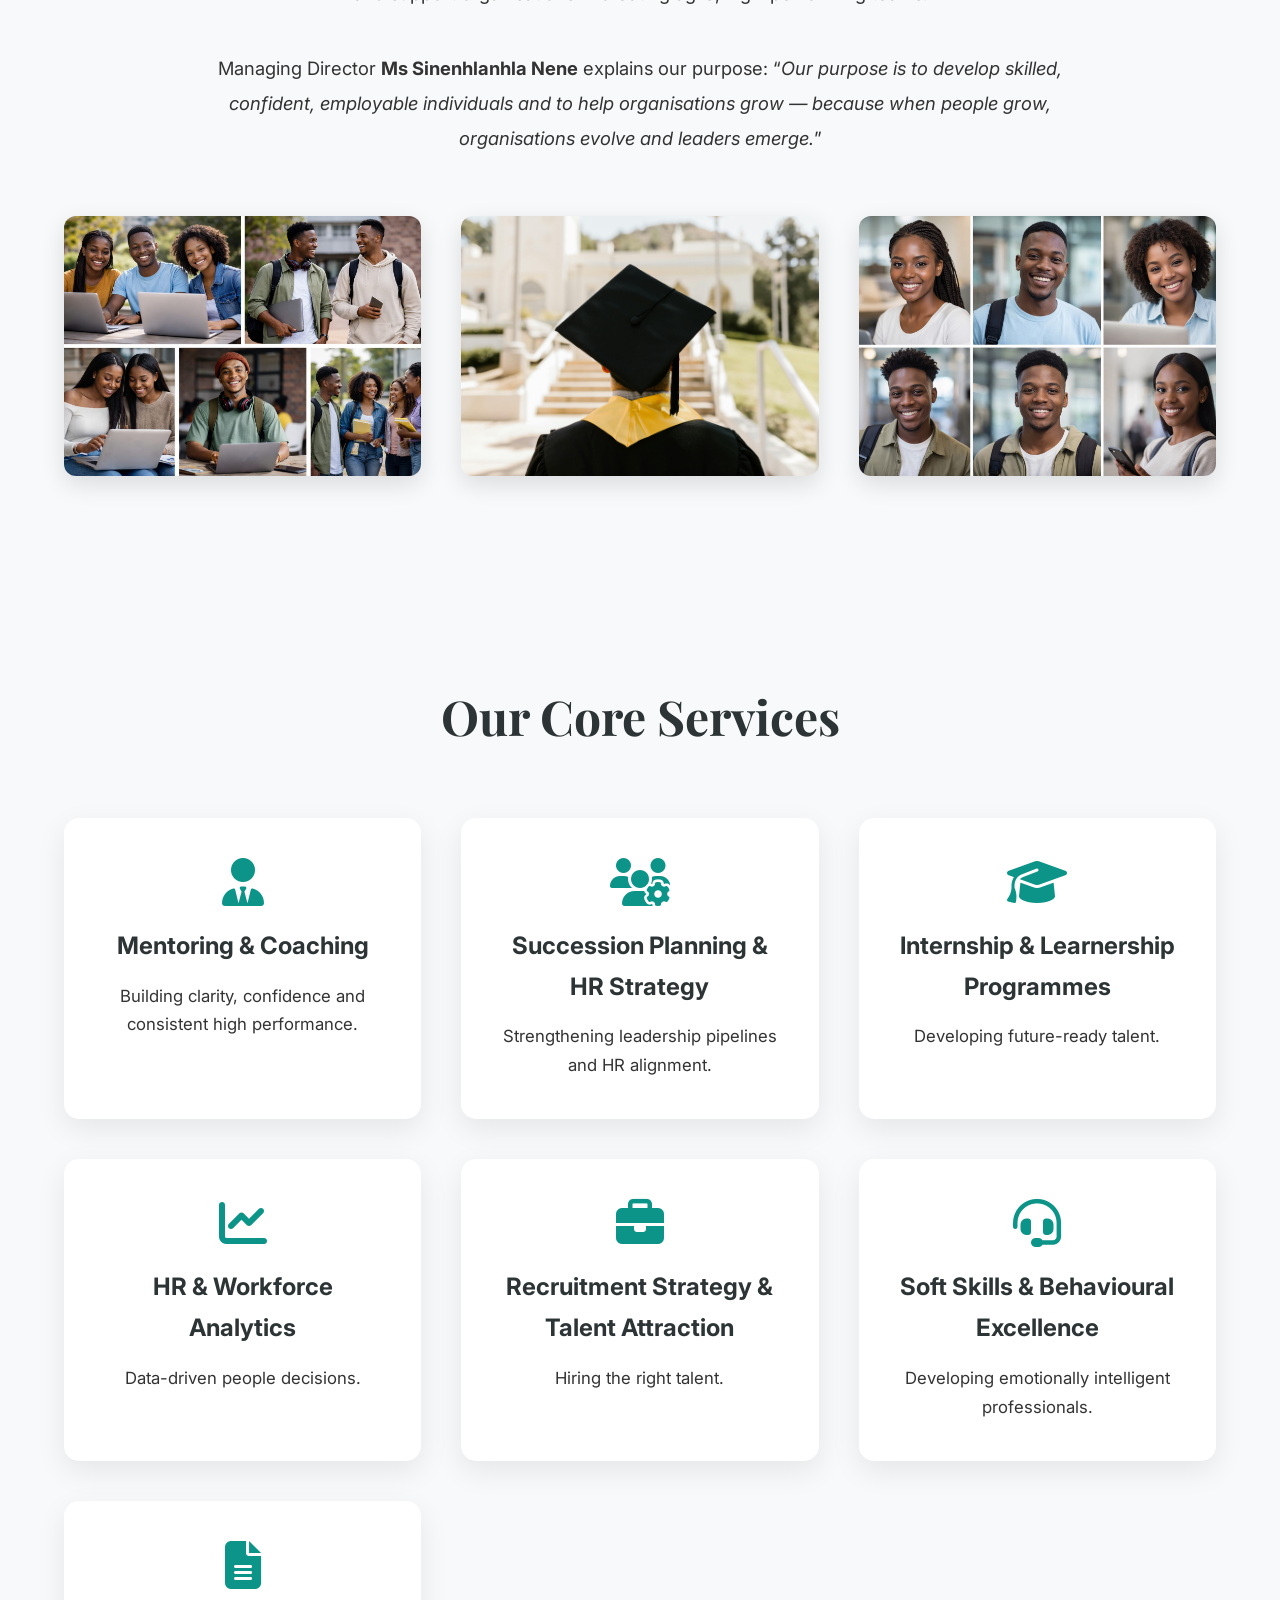
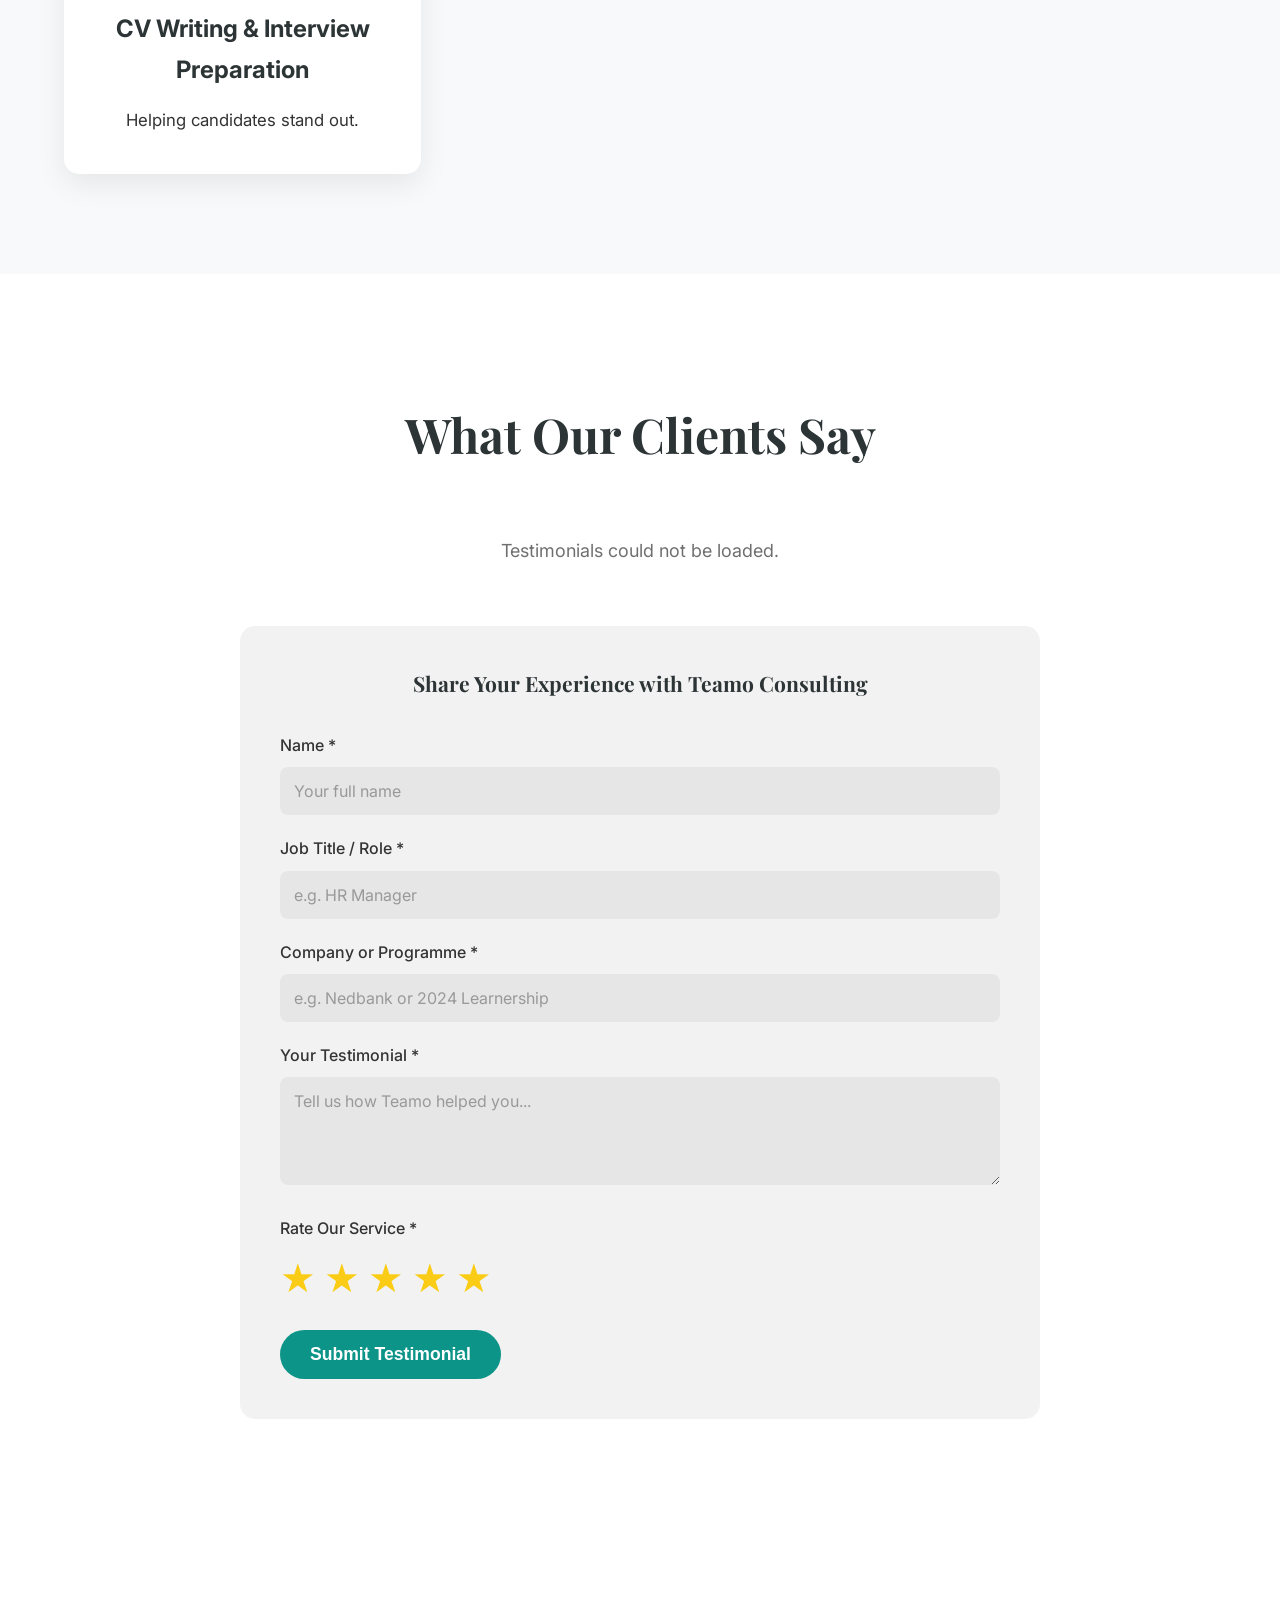
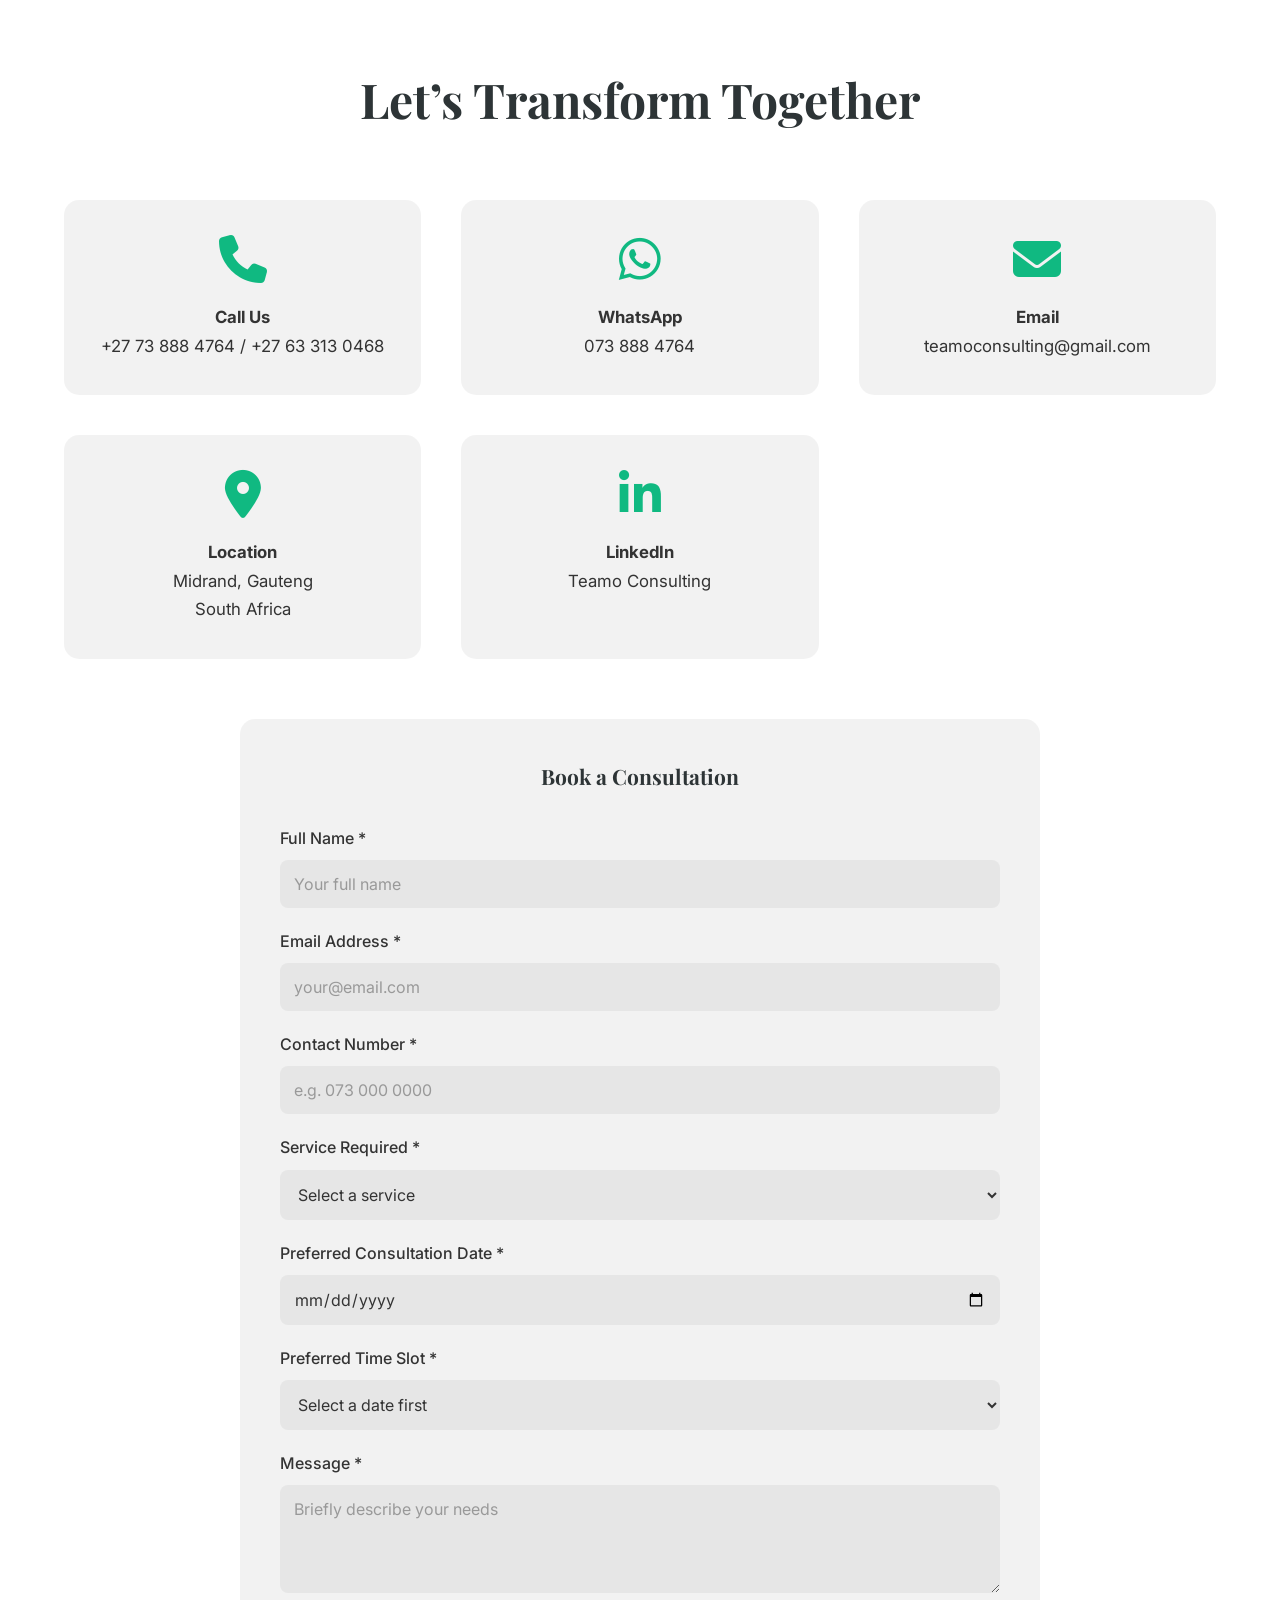
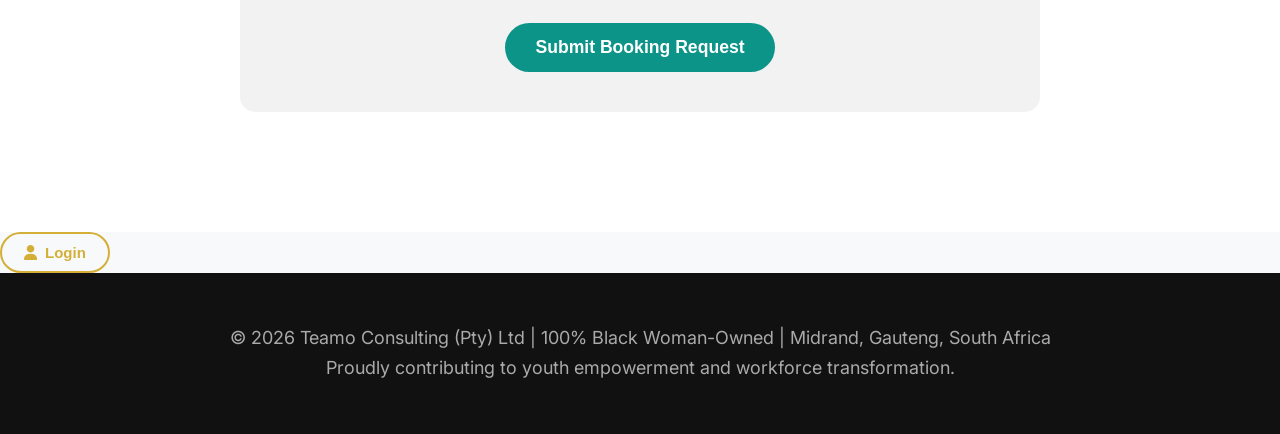
==== commit 858ad503: "Styled login button" ====
--- a/src/main/resources/static/index.html
+++ b/src/main/resources/static/index.html
@@ -307,9 +307,9 @@
     </div>
     </div>
 </section>
-<a href="/admin-login" onclick="closeMenu()" class="admin-login-link">
-    Admin Login
-</a>
+<button class="login-btn" onclick="goToLogin()">
+    <i class="fas fa-user"></i> Login
+</button>
 <a href="https://wa.me/27633130468?text=Hello%20Teamo%20Consulting%2C%20I%20would%20like%20to%20book%20a%20consultation.%20Please%20assist%20me%20with%20the%20next%20steps."
    class="whatsapp-float-pro"
    target="_blank"
--- a/src/main/resources/static/css/style.css
+++ b/src/main/resources/static/css/style.css
@@ -712,4 +712,25 @@
         visibility: visible;
         transform: translateY(0);
     }
+}
+.login-btn {
+    background: transparent;
+    color: #d4af37;
+    border: 2px solid #d4af37;
+    padding: 10px 22px;
+    border-radius: 30px;
+    font-size: 15px;
+    font-weight: 600;
+    cursor: pointer;
+    transition: all 0.3s ease;
+    display: flex;
+    align-items: center;
+    gap: 8px;
+}
+
+.login-btn:hover {
+    background: #d4af37;
+    color: #111;
+    transform: translateY(-2px);
+    box-shadow: 0 8px 20px rgba(212, 175, 55, 0.3);
 }
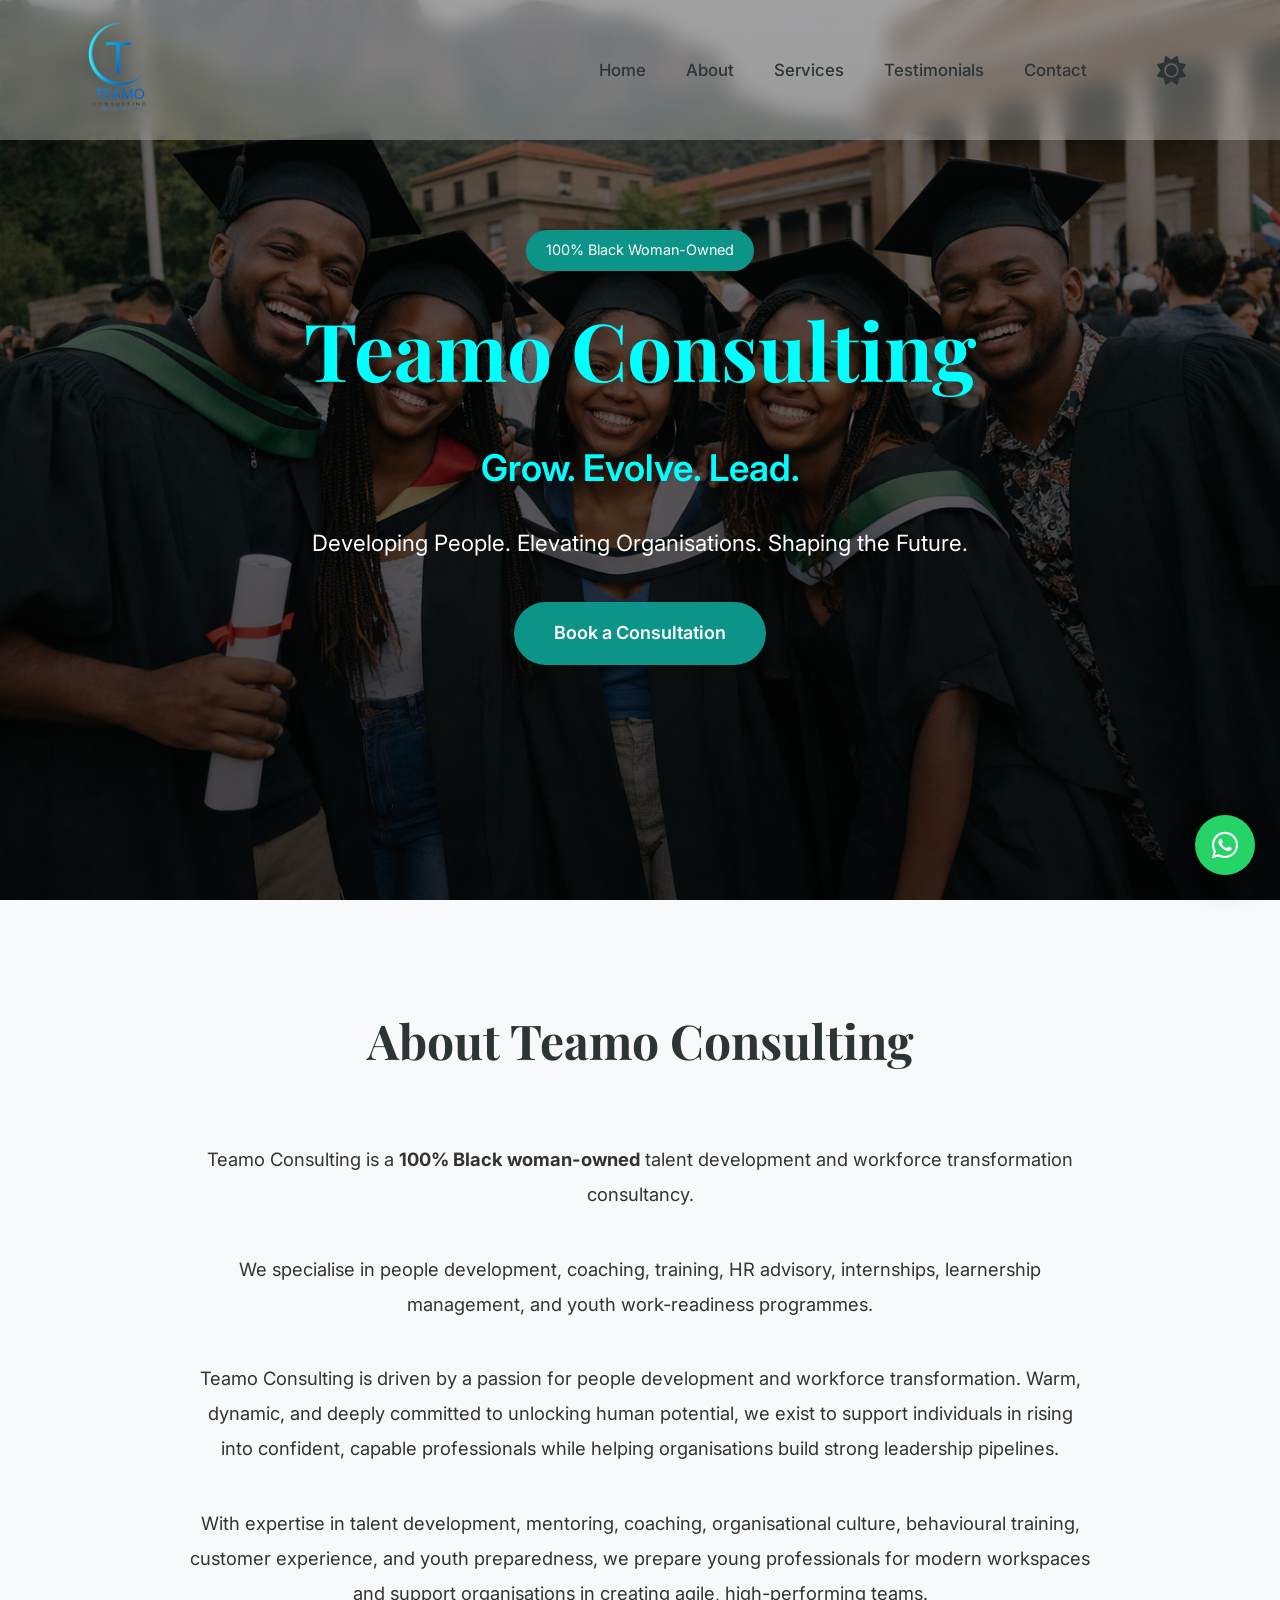
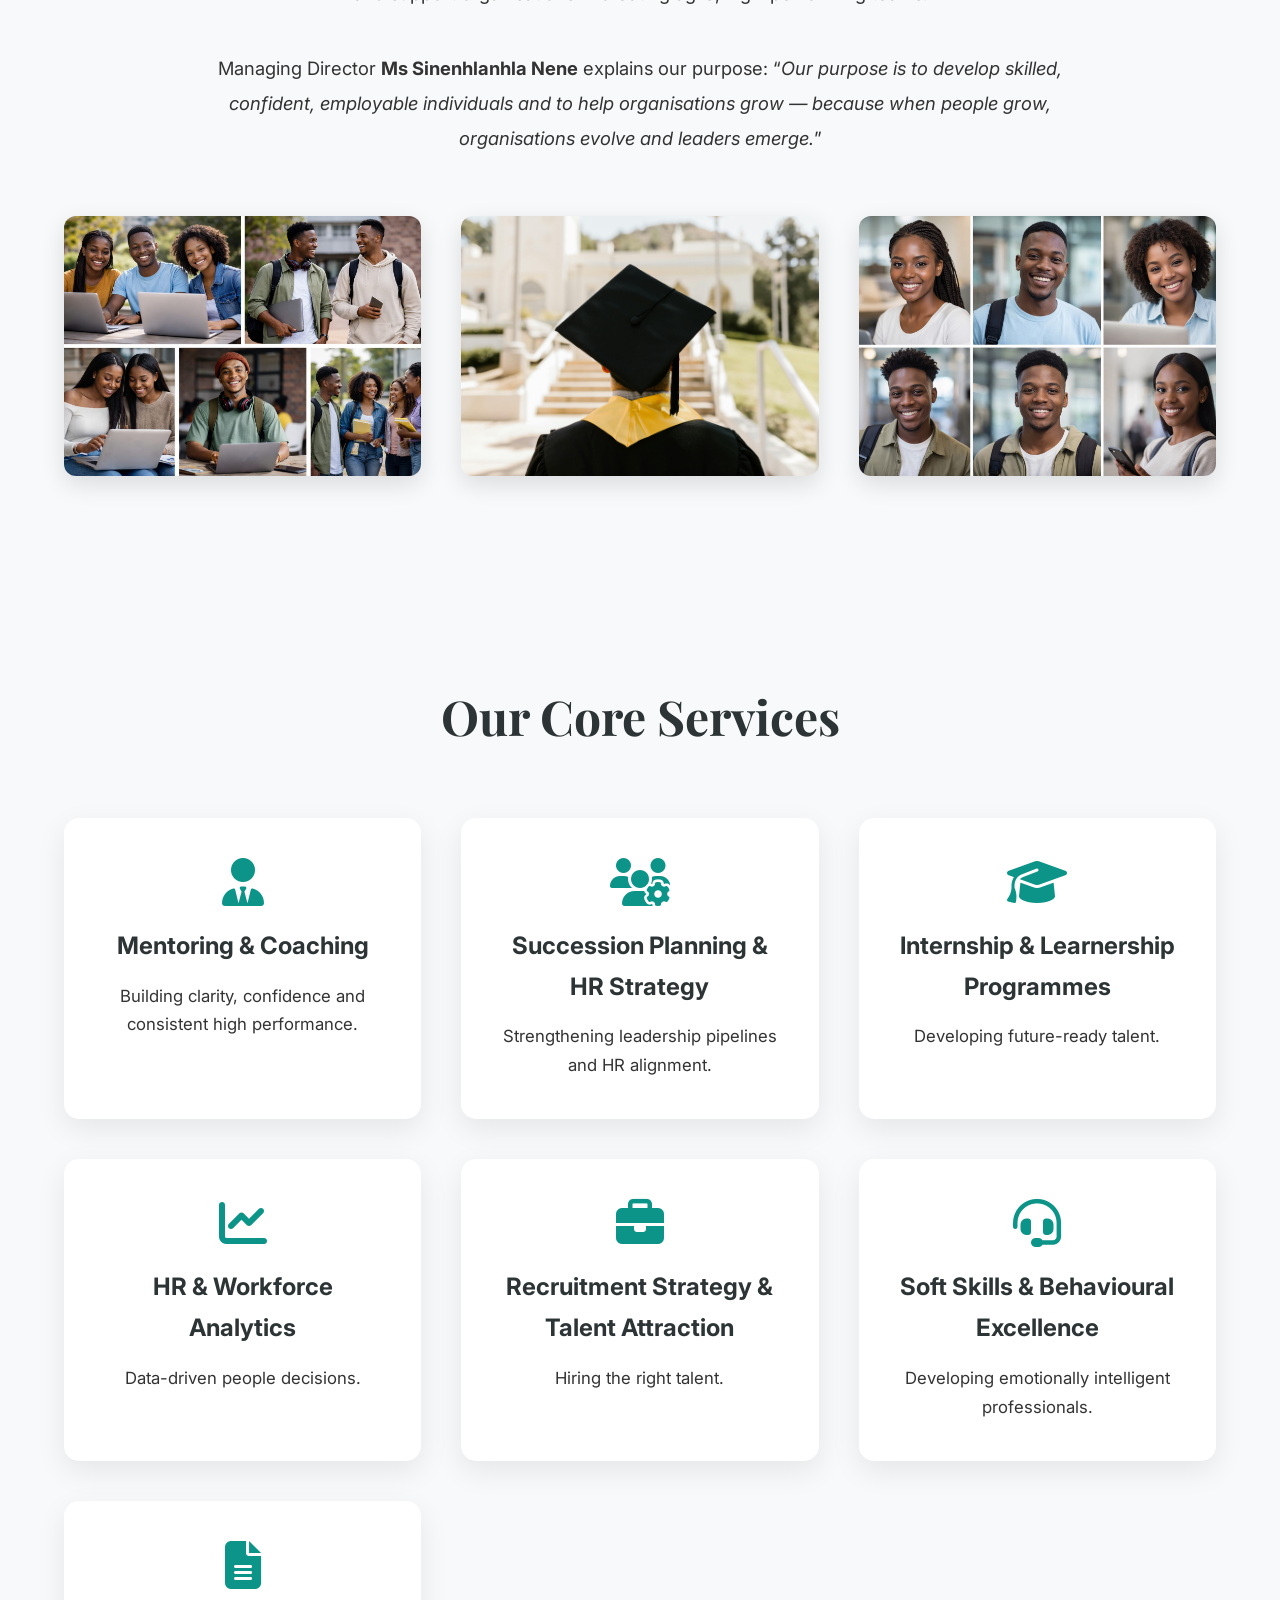
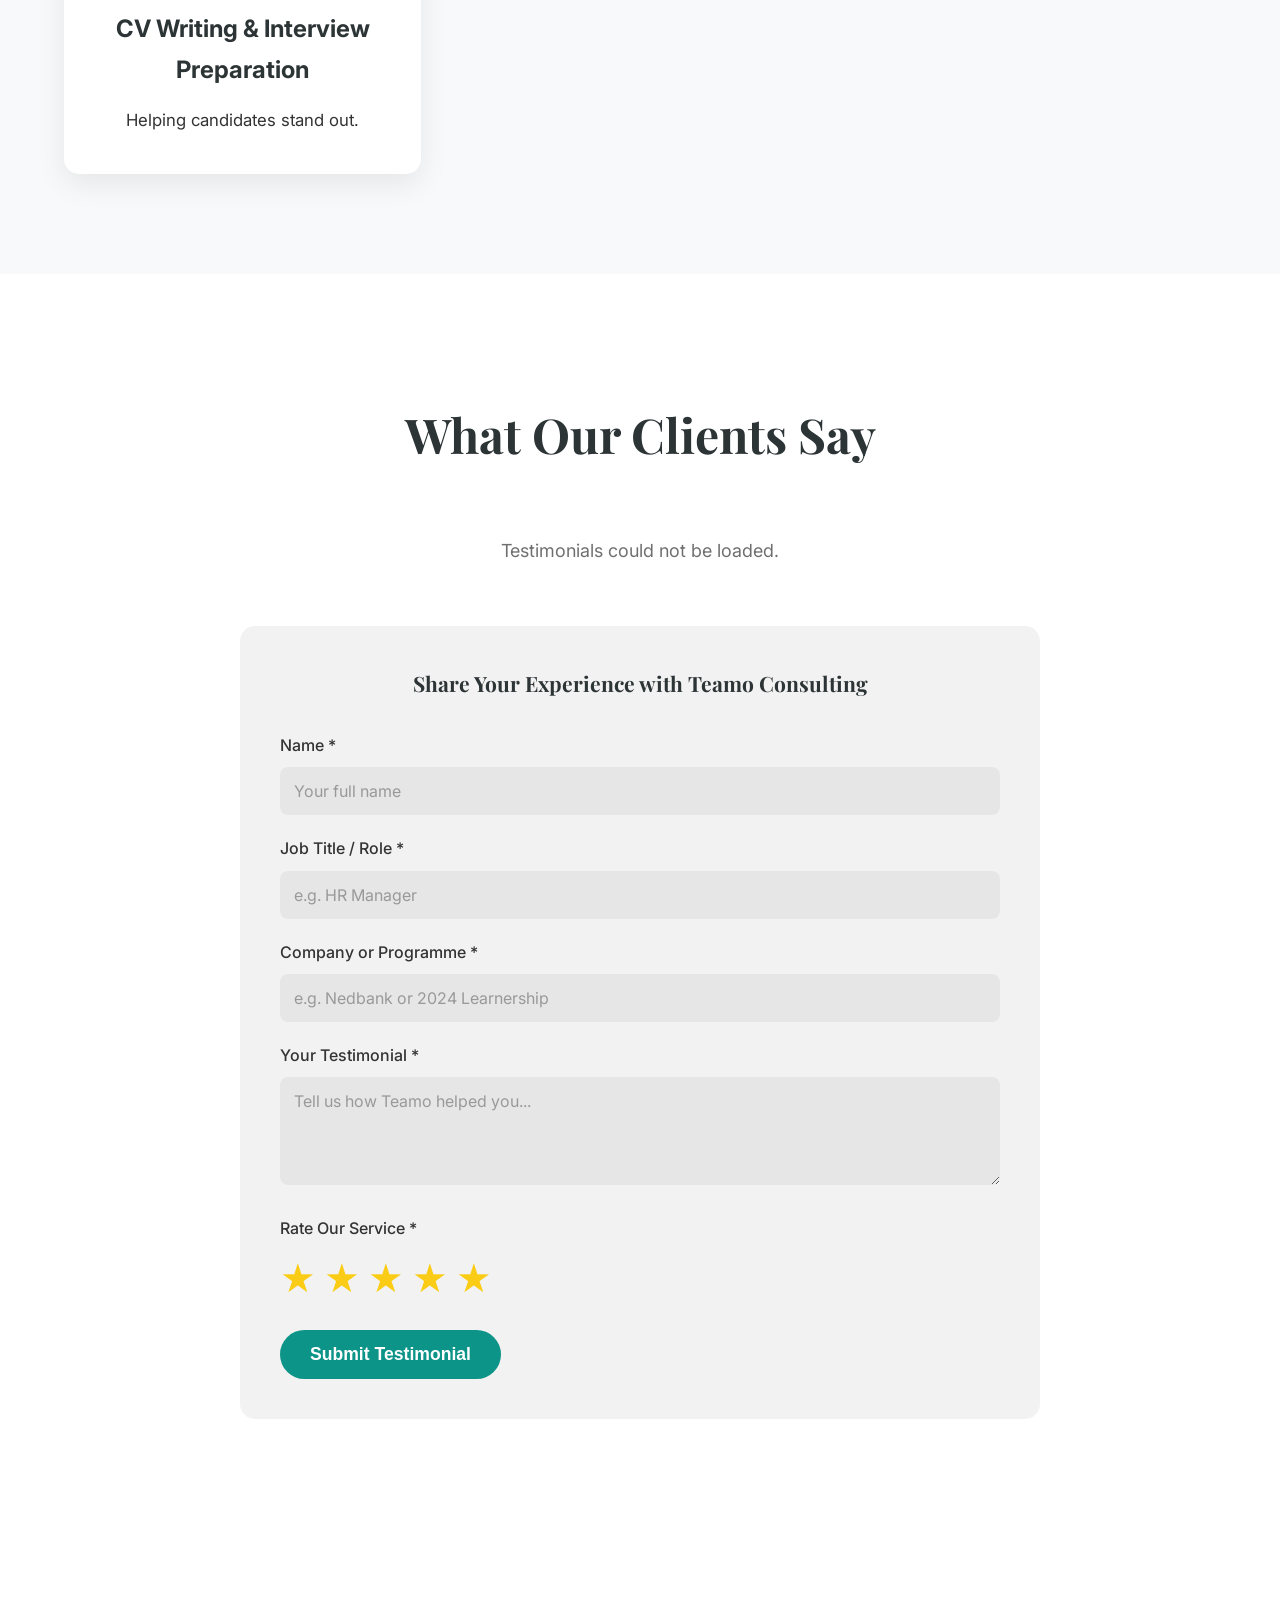
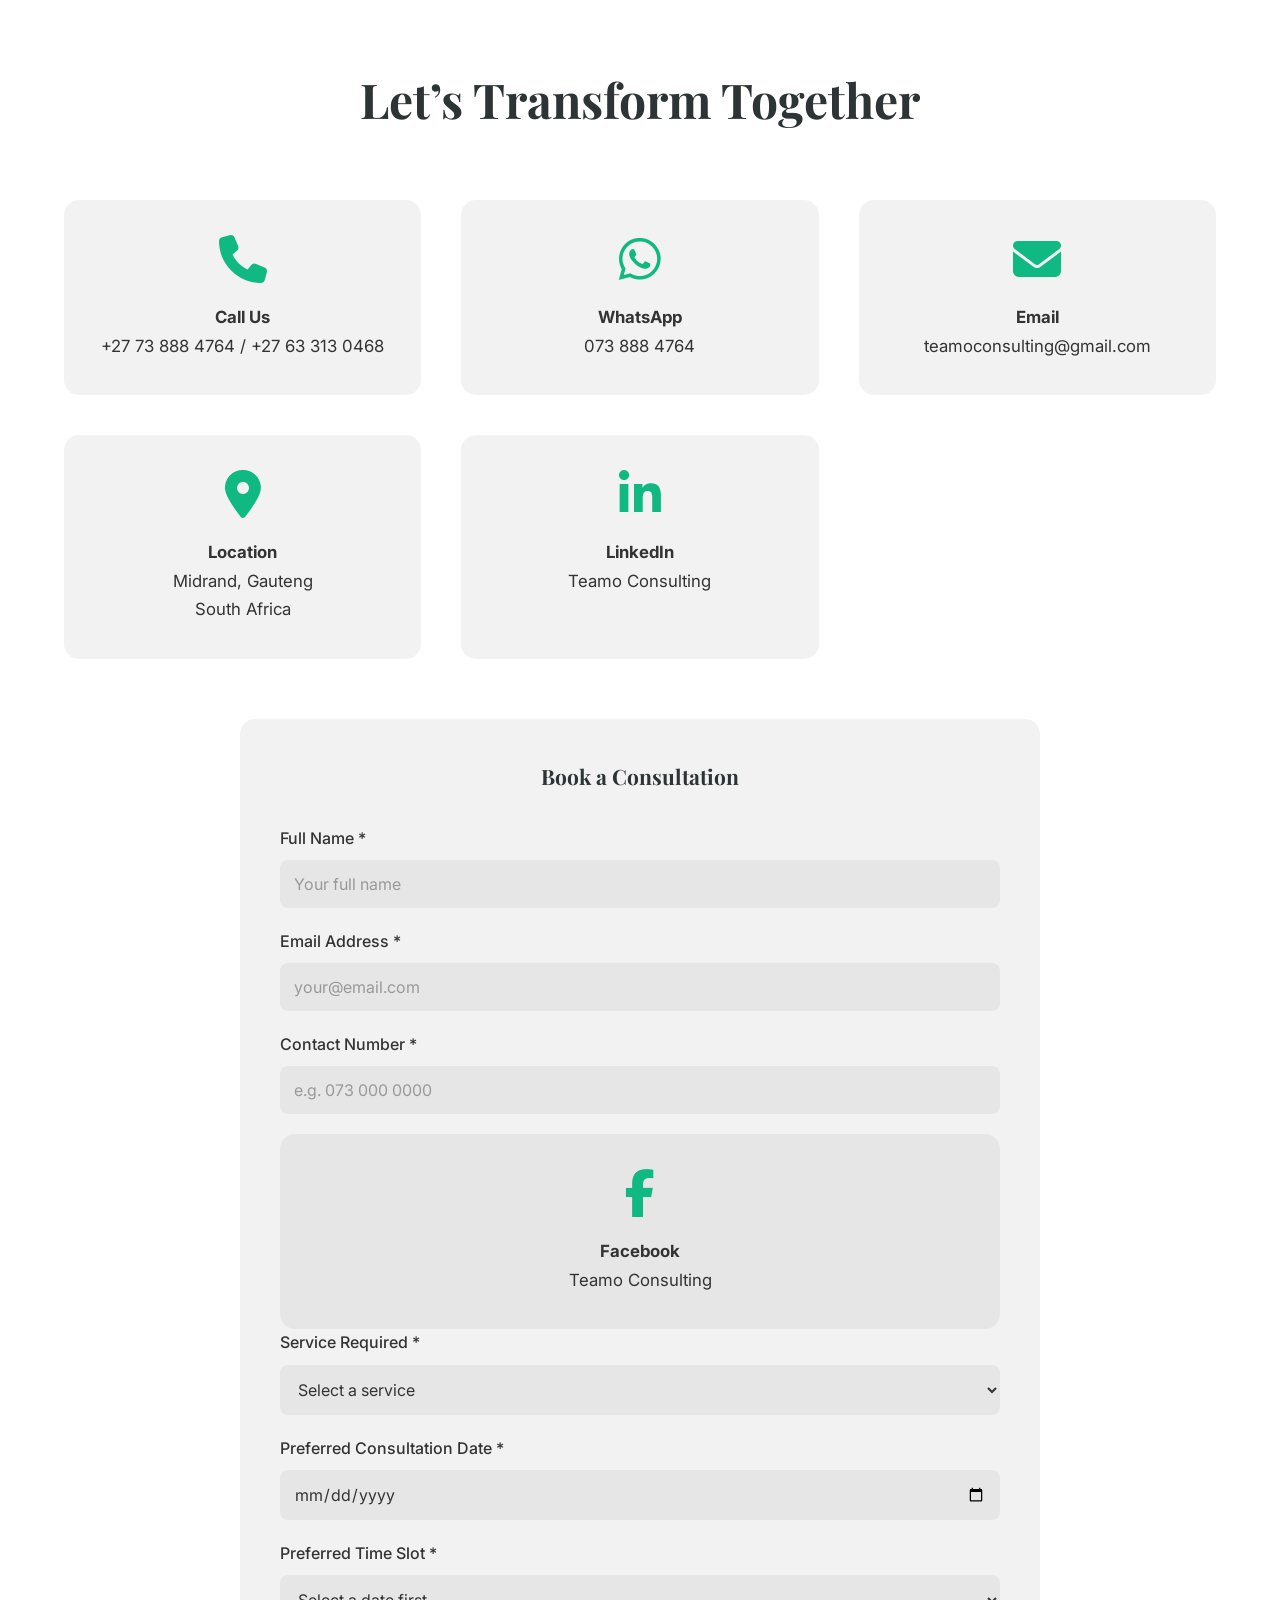
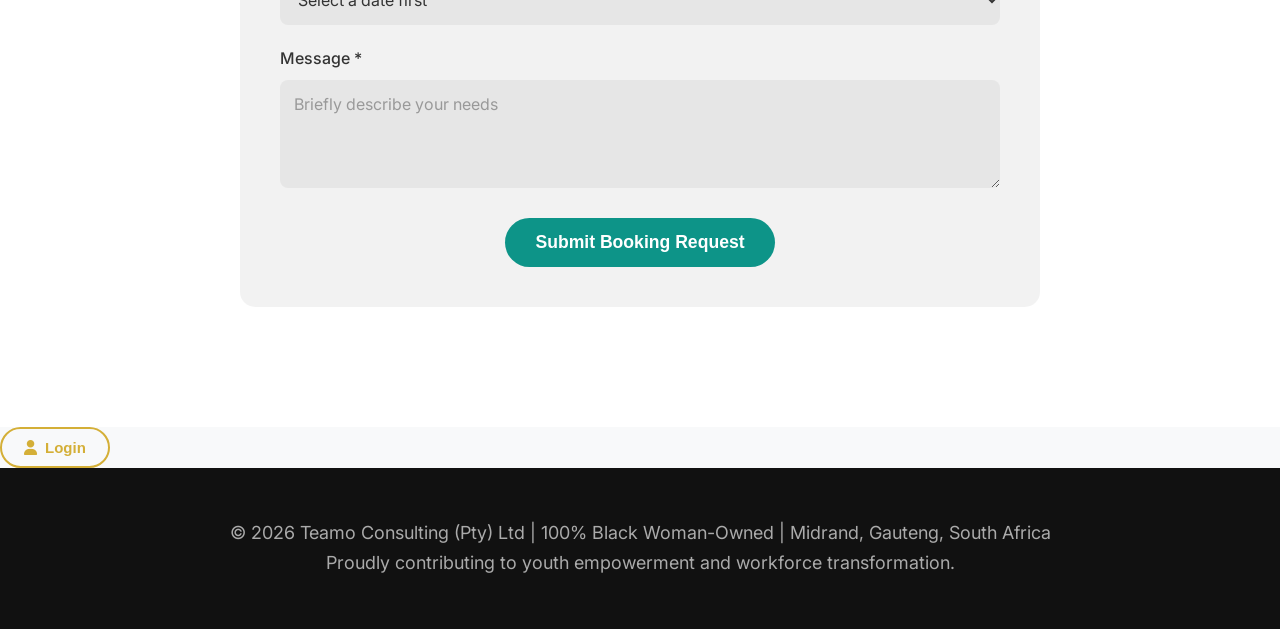
==== commit 1214924c: "Added Facebook contact link" ====
--- a/src/main/resources/static/index.html
+++ b/src/main/resources/static/index.html
@@ -266,6 +266,19 @@
             <div class="form-group">
                 <label>Contact Number *</label>
                 <input type="tel" id="b_phone" placeholder="e.g. 073 000 0000" required>
+            </div>
+            <div class="contact-box">
+                <a href="https://web.facebook.com/profile.php?id=61589269207605"
+                   target="_blank"
+                   class="contact-link">
+
+                    <i class="fab fa-facebook-f contact-icon"></i>
+
+                    <p>
+                        <strong>Facebook</strong><br>
+                        Teamo Consulting
+                    </p>
+                </a>
             </div>
 
             <div class="form-group">
@@ -307,8 +320,9 @@
     </div>
     </div>
 </section>
-<button class="login-btn" onclick="goToLogin()">
-    <i class="fas fa-user"></i> Login
+<button type="button" class="login-btn" onclick="goToLogin()">
+    <i class="fas fa-user"></i>
+    Login
 </button>
 <a href="https://wa.me/27633130468?text=Hello%20Teamo%20Consulting%2C%20I%20would%20like%20to%20book%20a%20consultation.%20Please%20assist%20me%20with%20the%20next%20steps."
    class="whatsapp-float-pro"
--- a/src/main/resources/static/css/style.css
+++ b/src/main/resources/static/css/style.css
@@ -723,9 +723,12 @@
     font-weight: 600;
     cursor: pointer;
     transition: all 0.3s ease;
-    display: flex;
+    display: inline-flex;
     align-items: center;
     gap: 8px;
+    position: relative;
+    z-index: 1000;
+    pointer-events: auto;
 }
 
 .login-btn:hover {
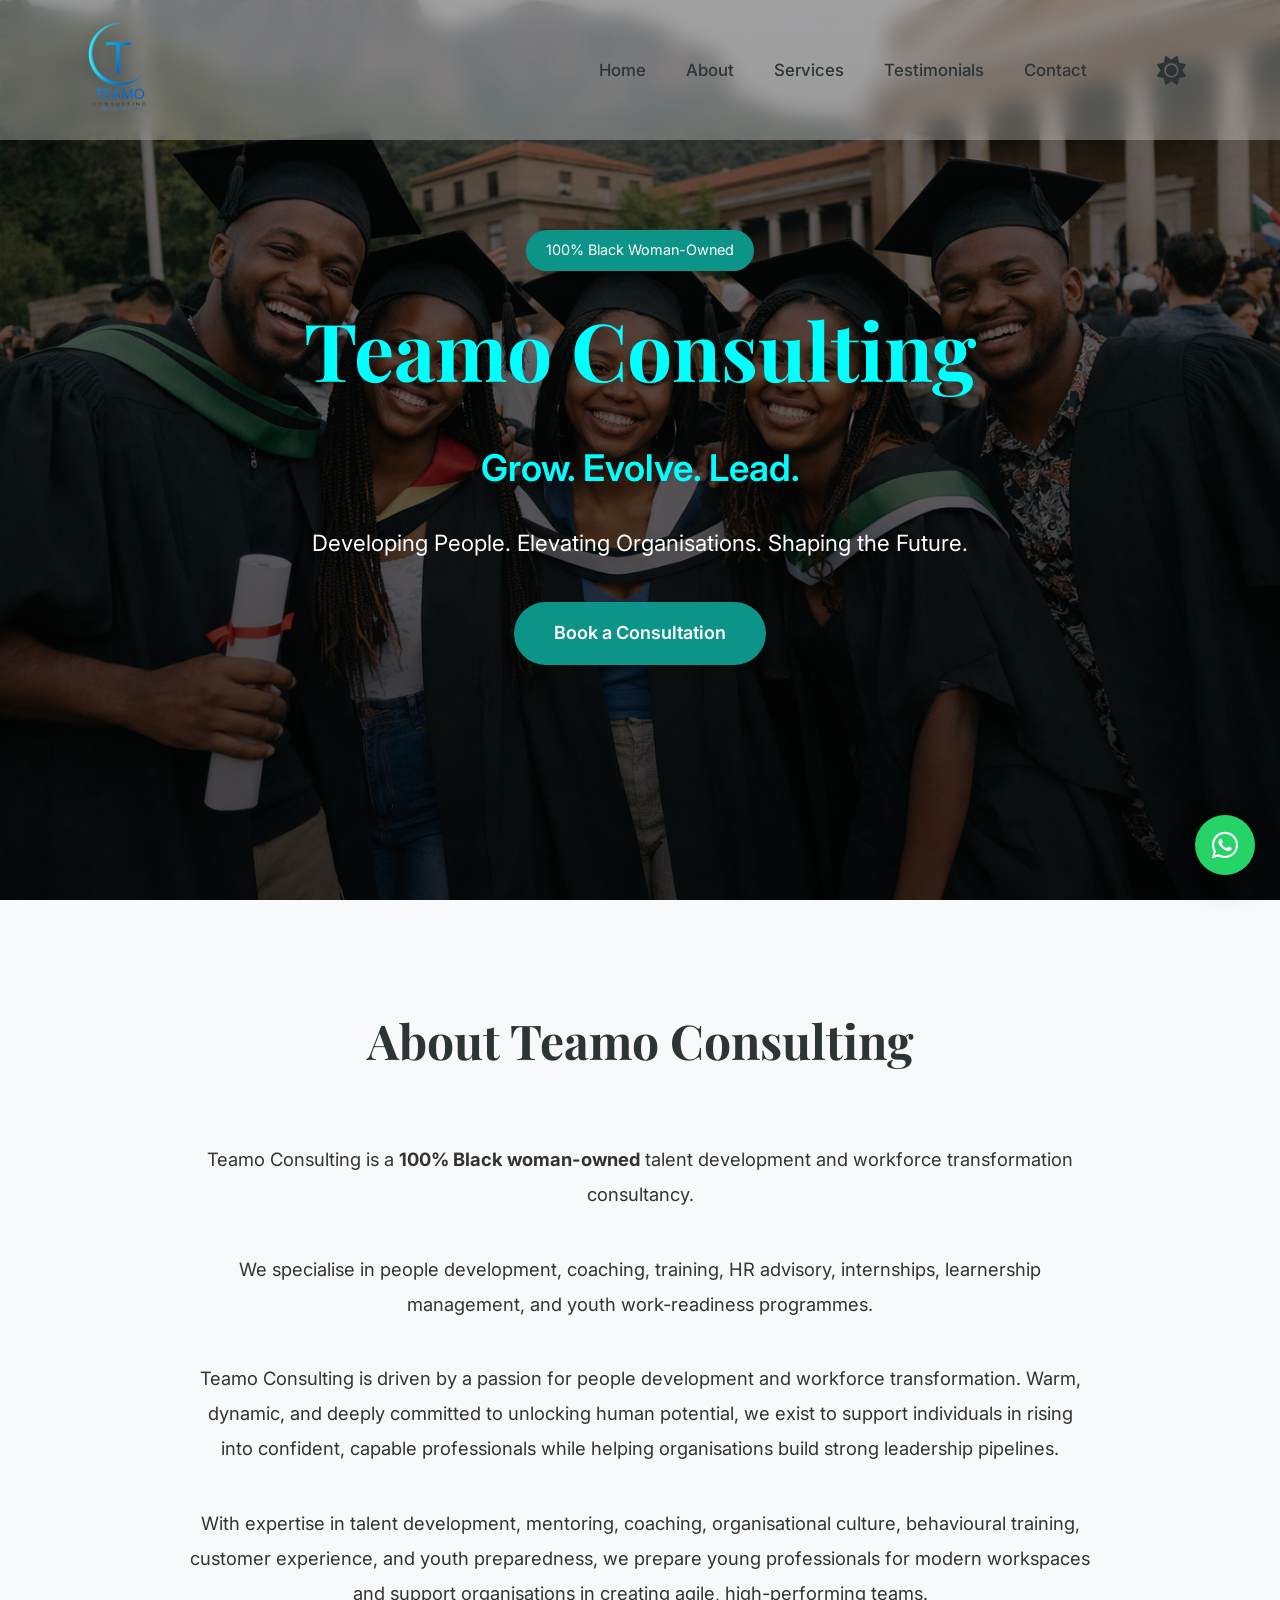
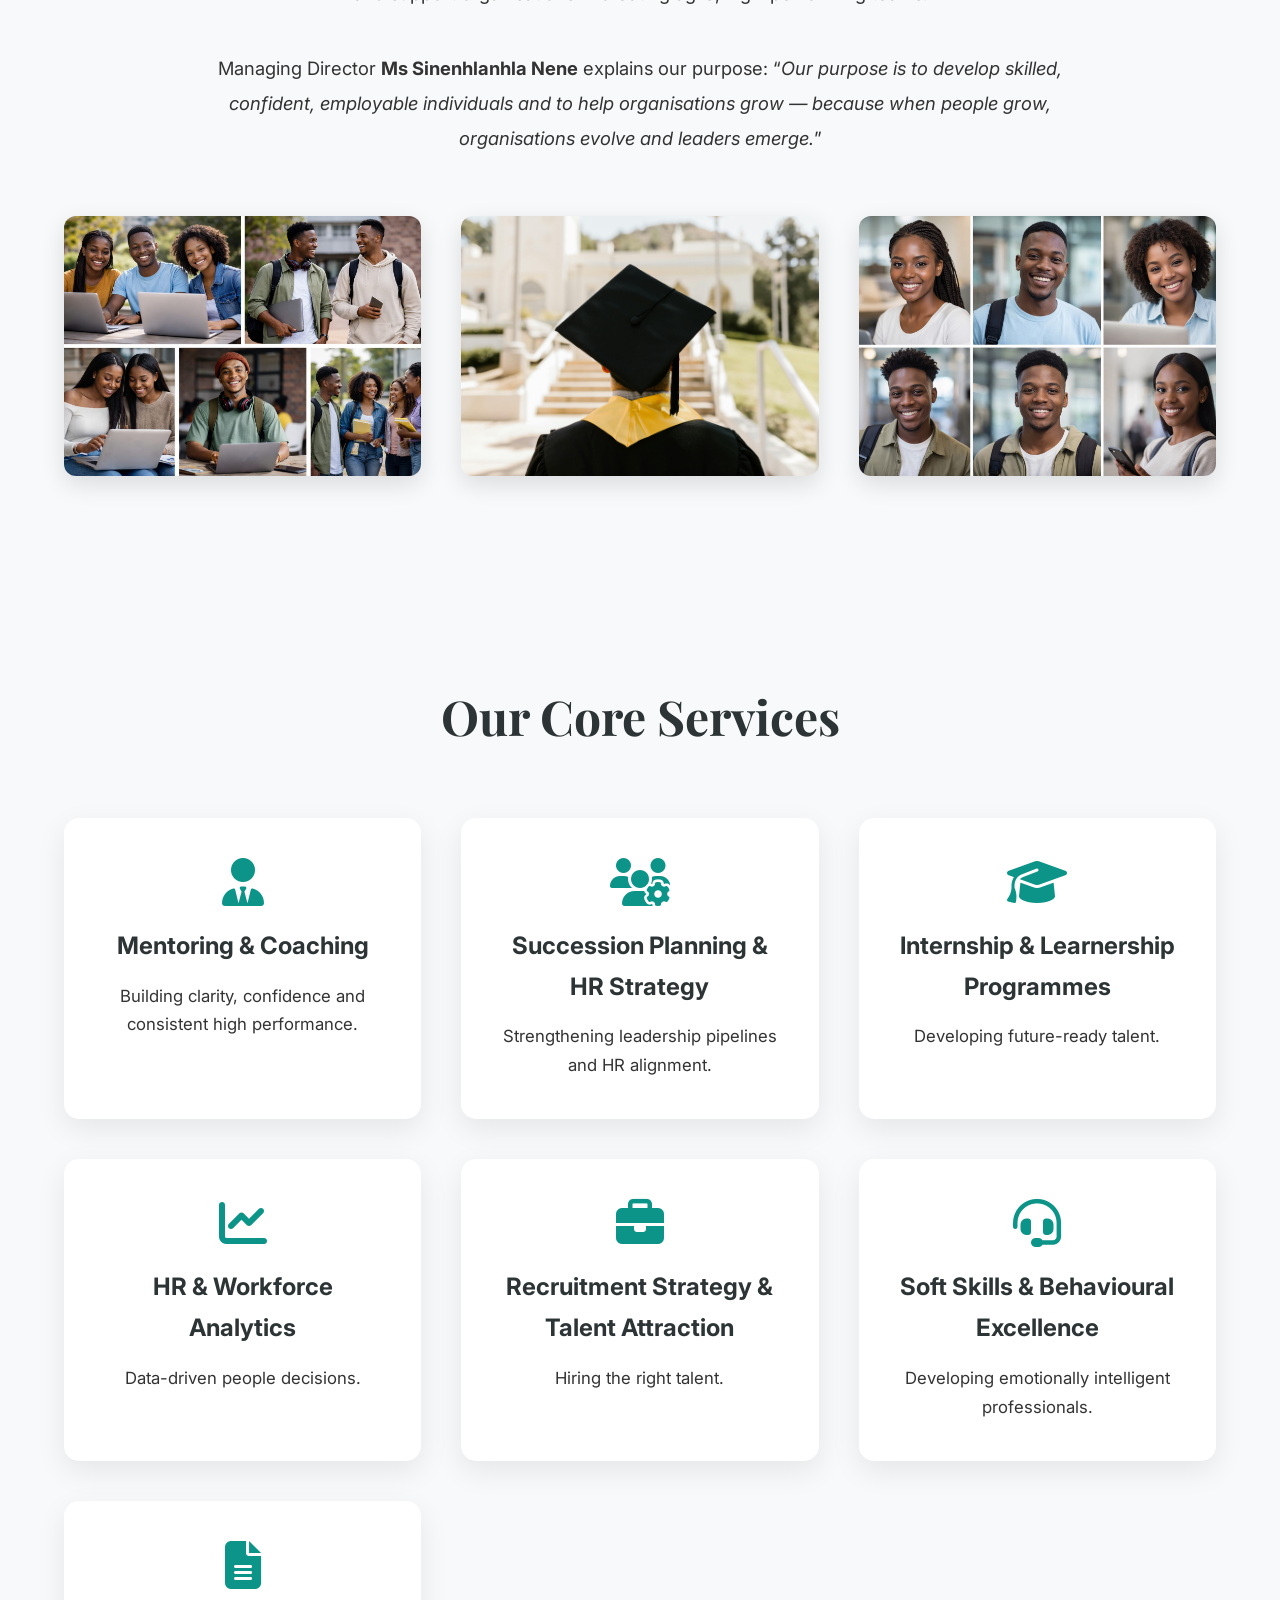
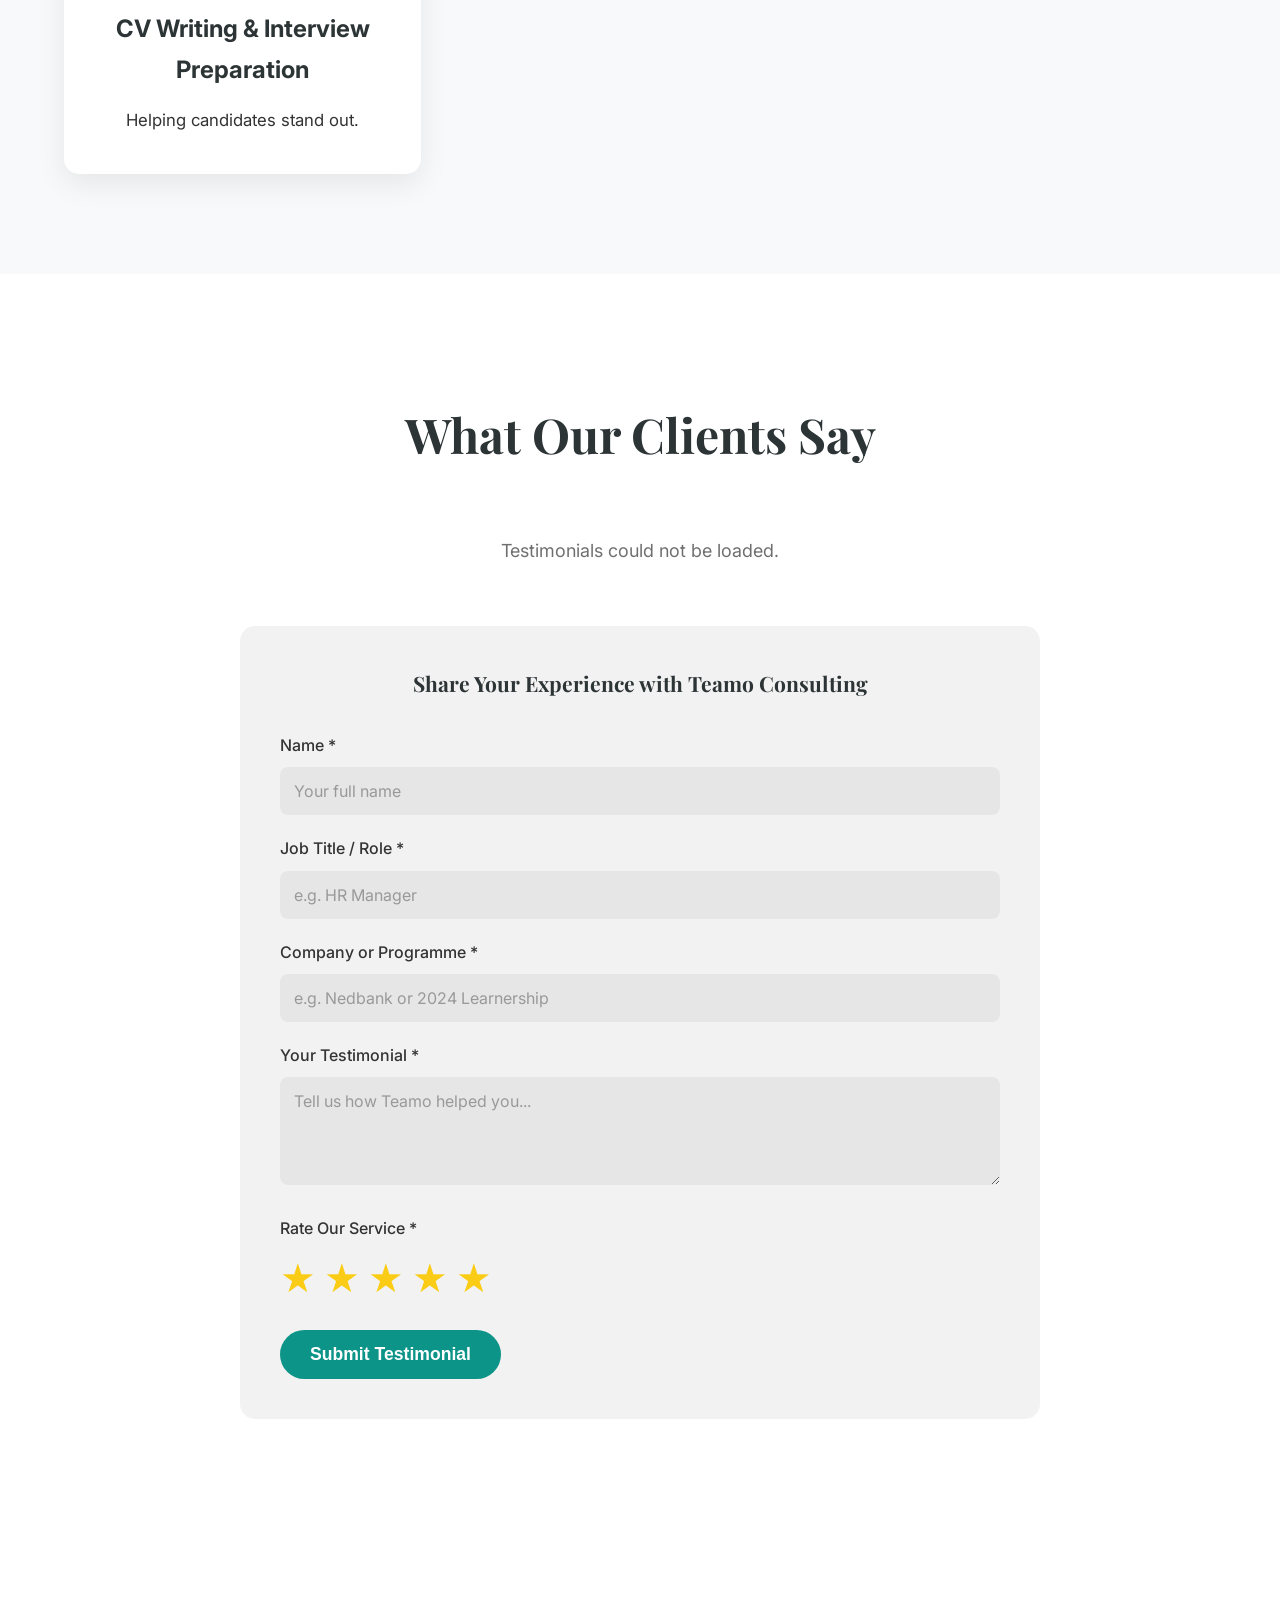
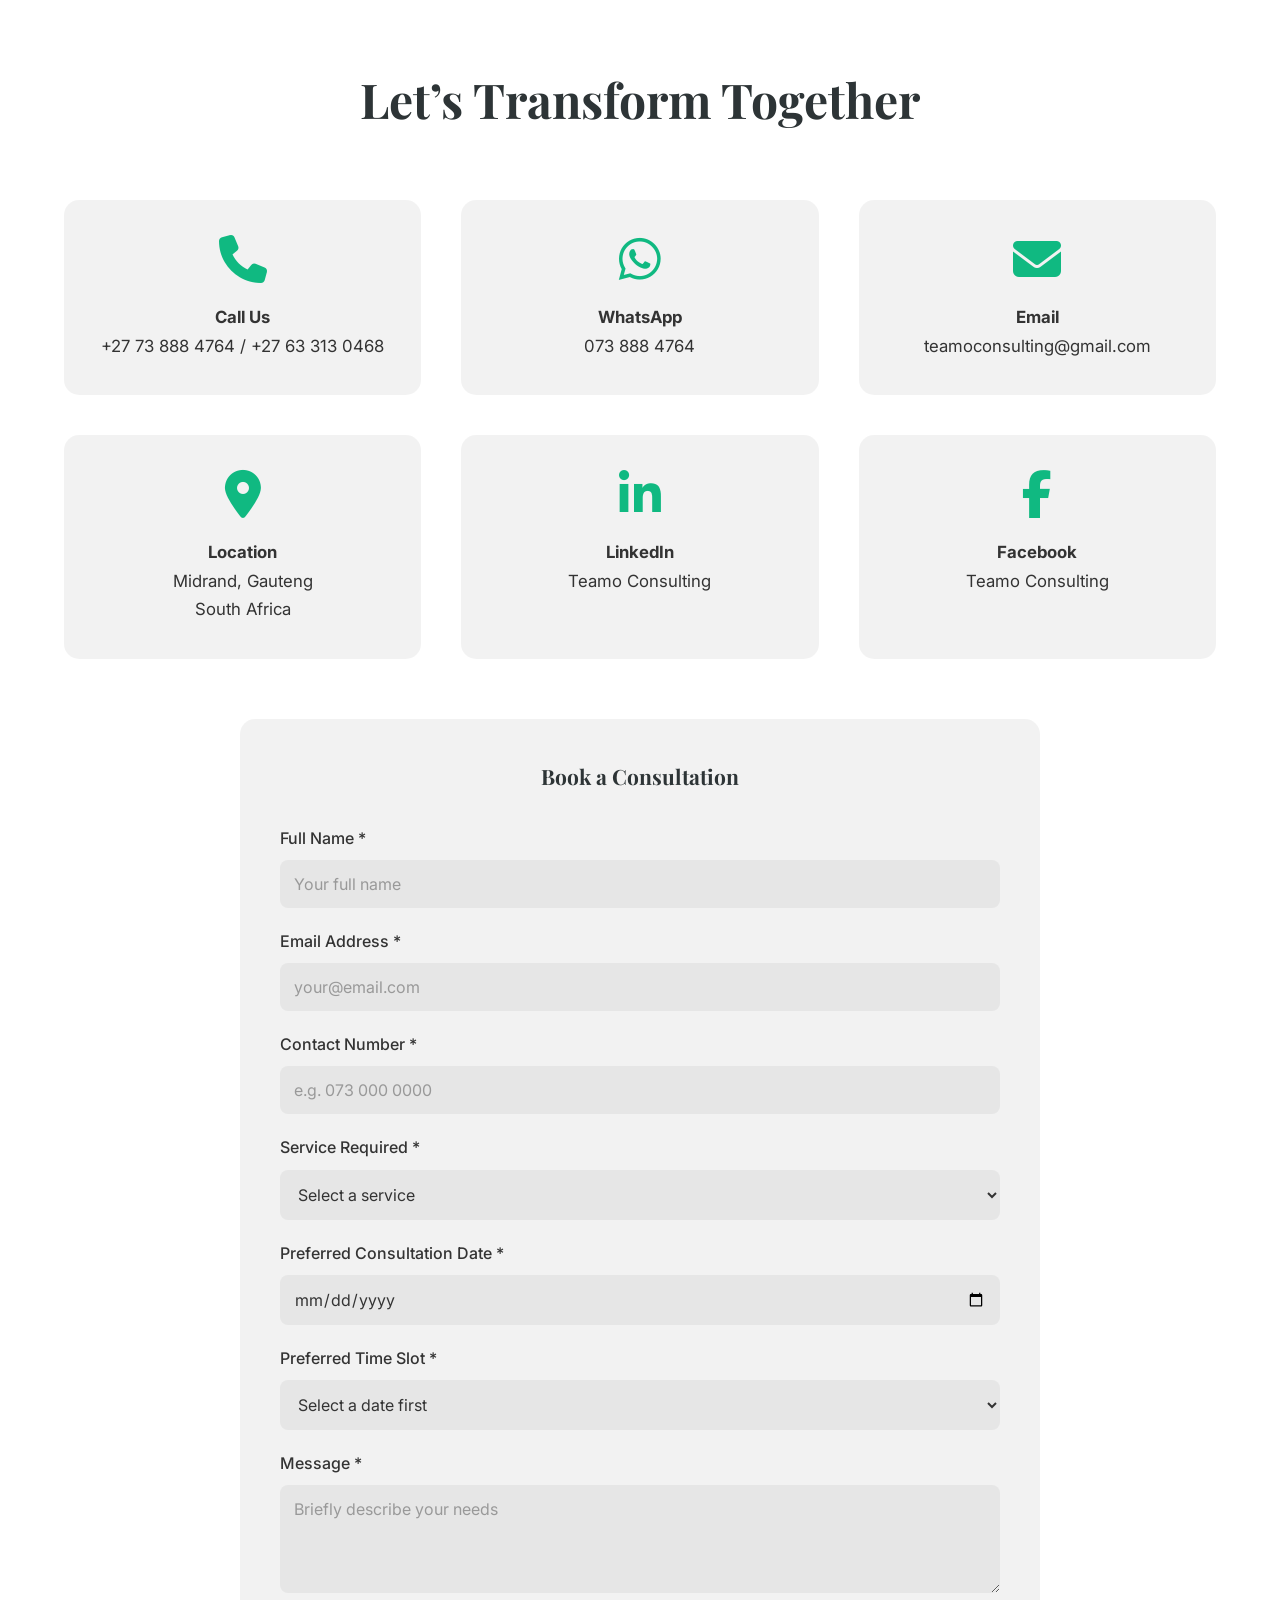
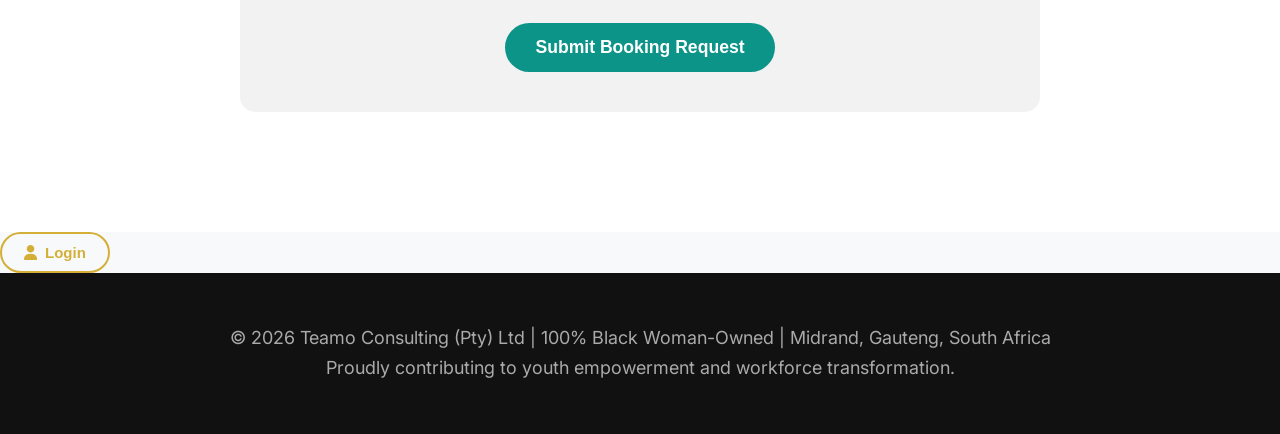
==== commit aac93a69: "Added Facebook contact link" ====
--- a/src/main/resources/static/index.html
+++ b/src/main/resources/static/index.html
@@ -247,6 +247,19 @@
                 <p><strong>LinkedIn</strong><br>Teamo Consulting</p>
             </a>
         </div>
+        <div class="contact-box">
+            <a href="https://web.facebook.com/profile.php?id=61589269207605"
+               target="_blank"
+               class="contact-link">
+
+                <i class="fab fa-facebook-f contact-icon"></i>
+
+                <p>
+                    <strong>Facebook</strong><br>
+                    Teamo Consulting
+                </p>
+            </a>
+        </div>
     </div>
 
     <div class="testimonial-form booking-form-wrapper">
@@ -267,20 +280,6 @@
                 <label>Contact Number *</label>
                 <input type="tel" id="b_phone" placeholder="e.g. 073 000 0000" required>
             </div>
-            <div class="contact-box">
-                <a href="https://web.facebook.com/profile.php?id=61589269207605"
-                   target="_blank"
-                   class="contact-link">
-
-                    <i class="fab fa-facebook-f contact-icon"></i>
-
-                    <p>
-                        <strong>Facebook</strong><br>
-                        Teamo Consulting
-                    </p>
-                </a>
-            </div>
-
             <div class="form-group">
                 <label>Service Required *</label>
                 <select id="b_service" required>
